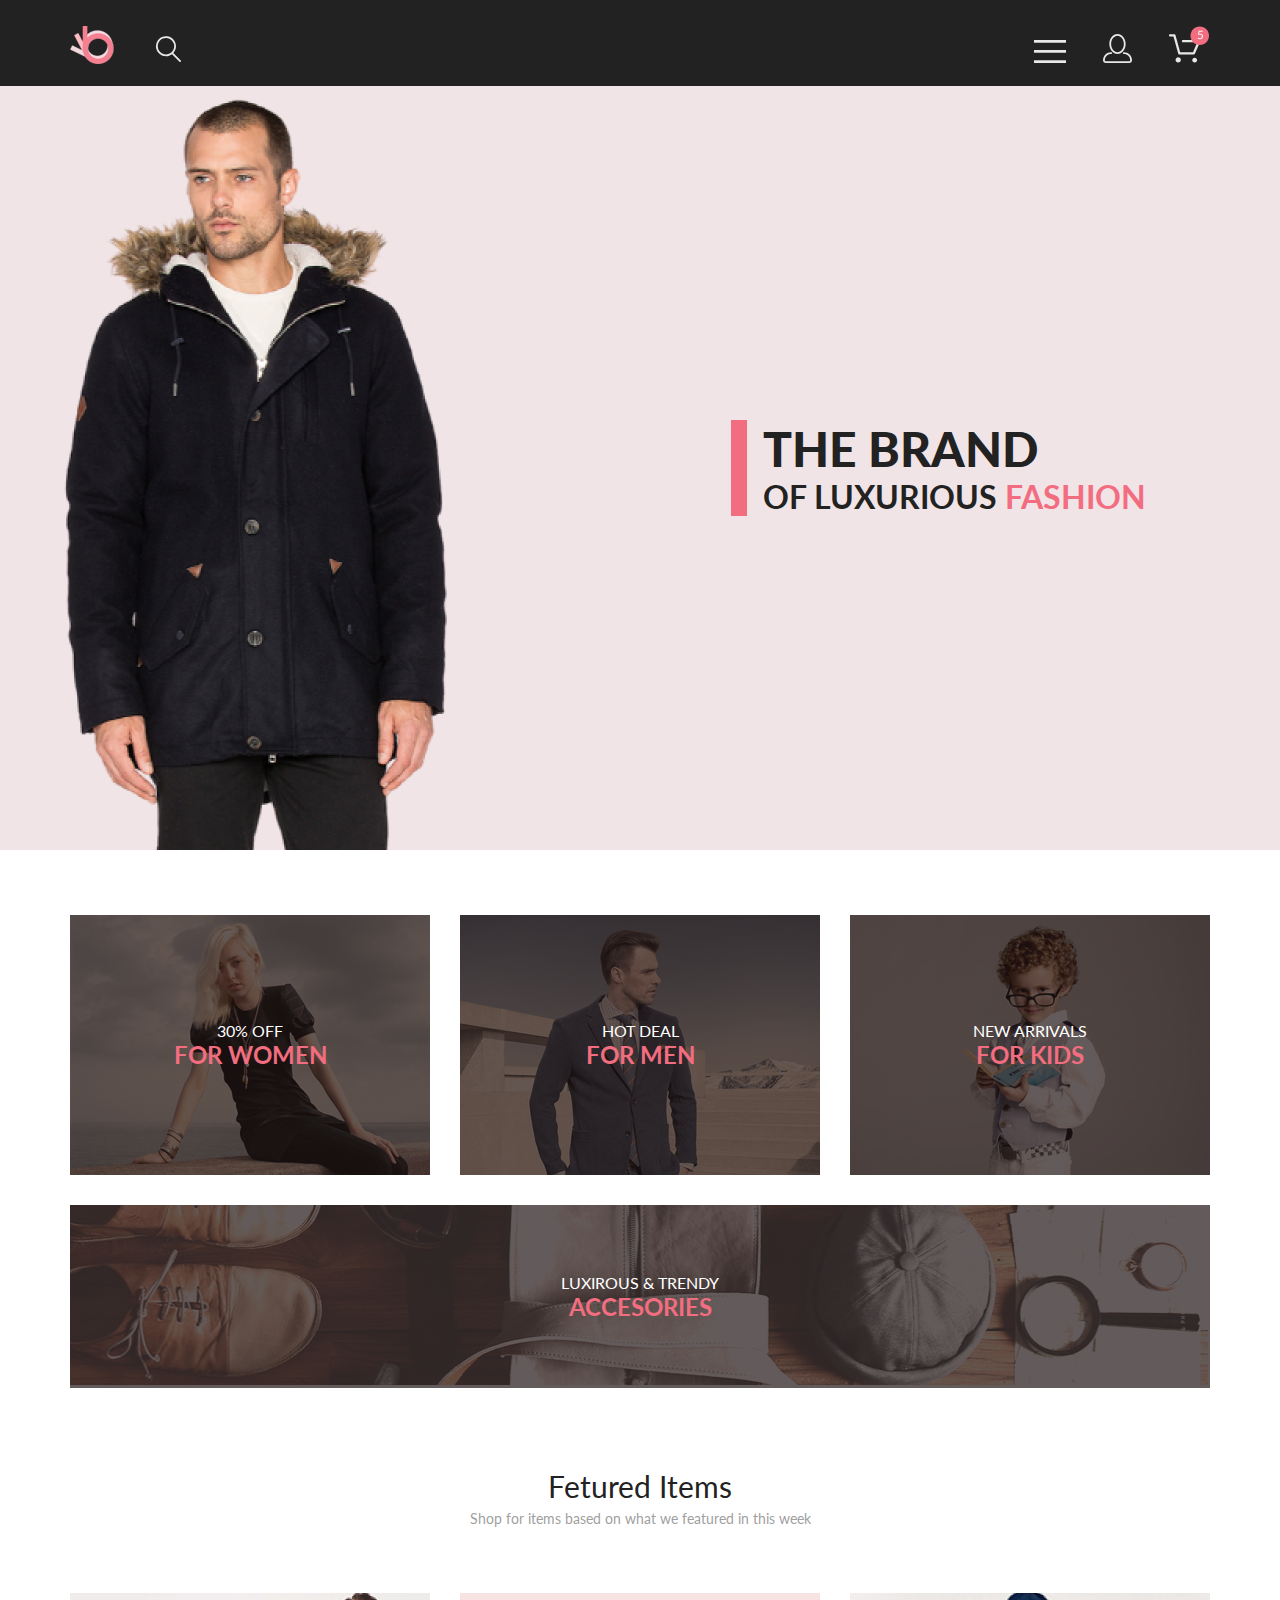
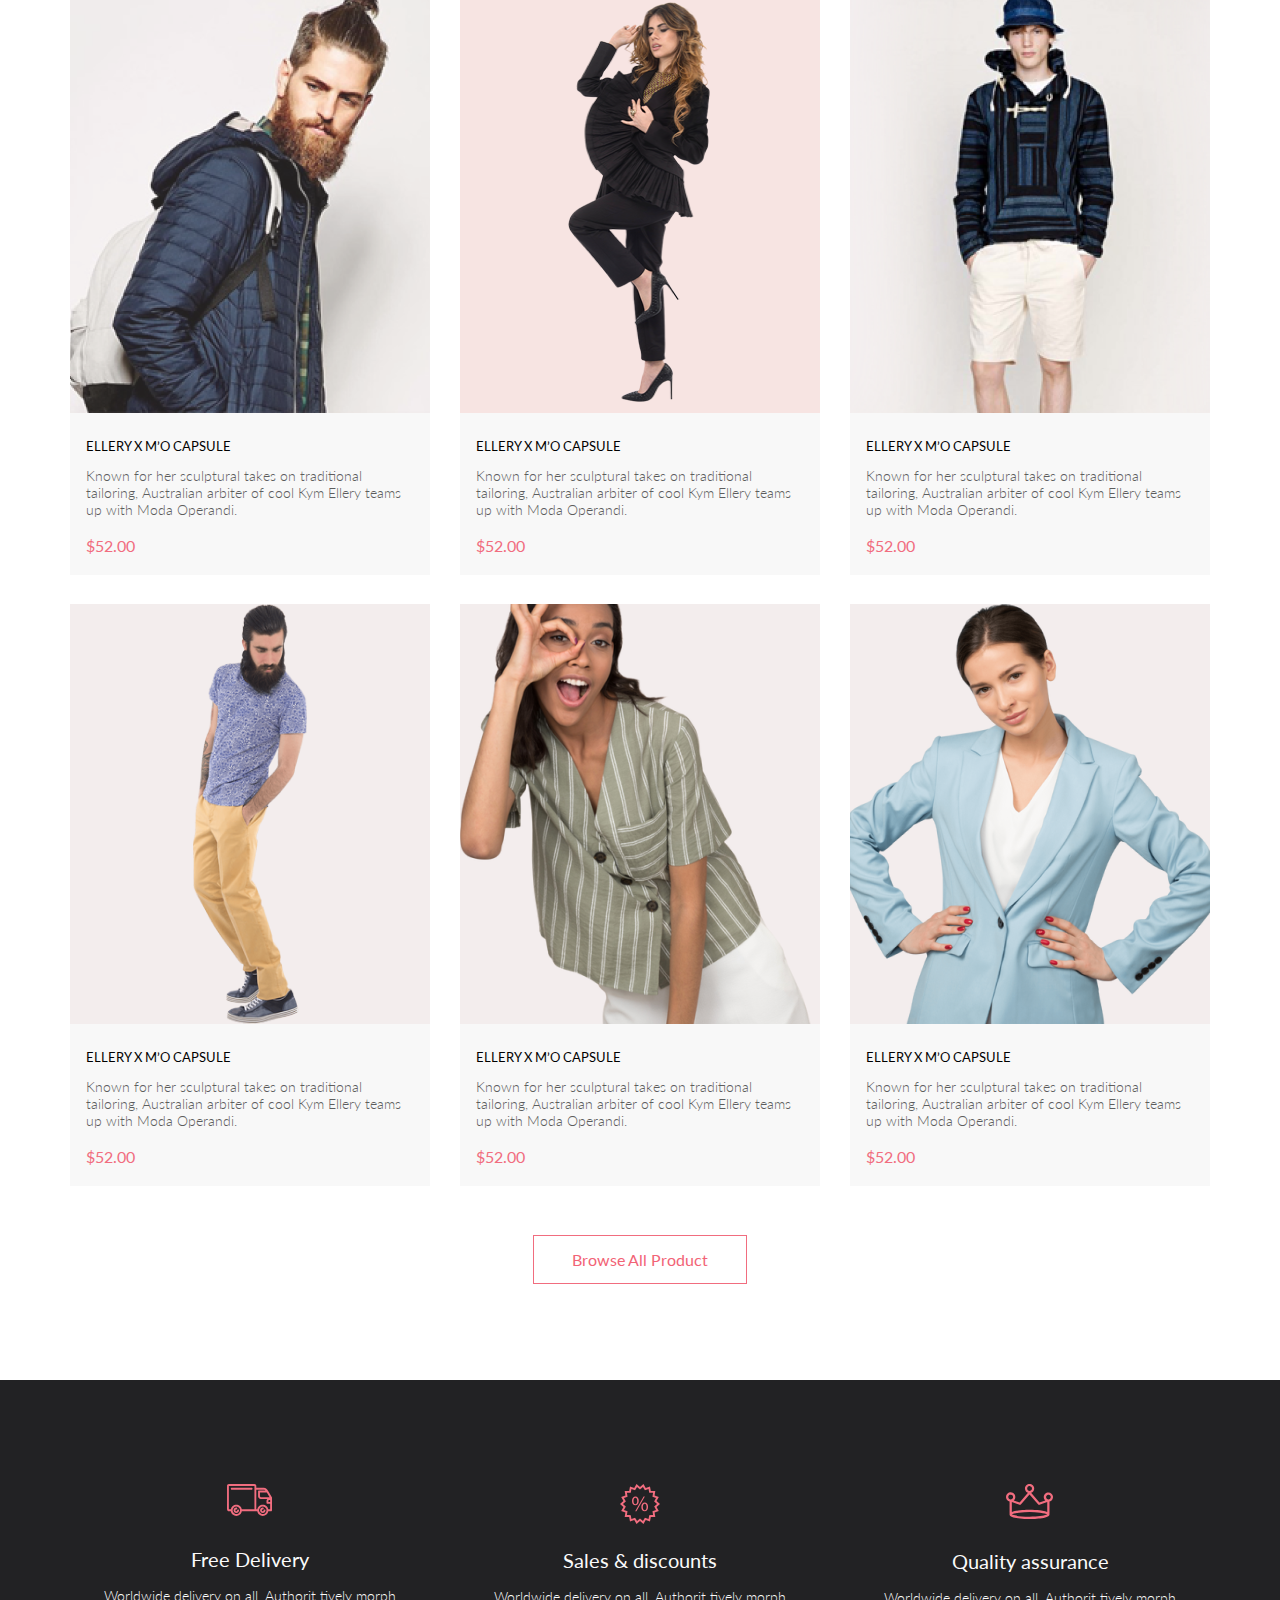
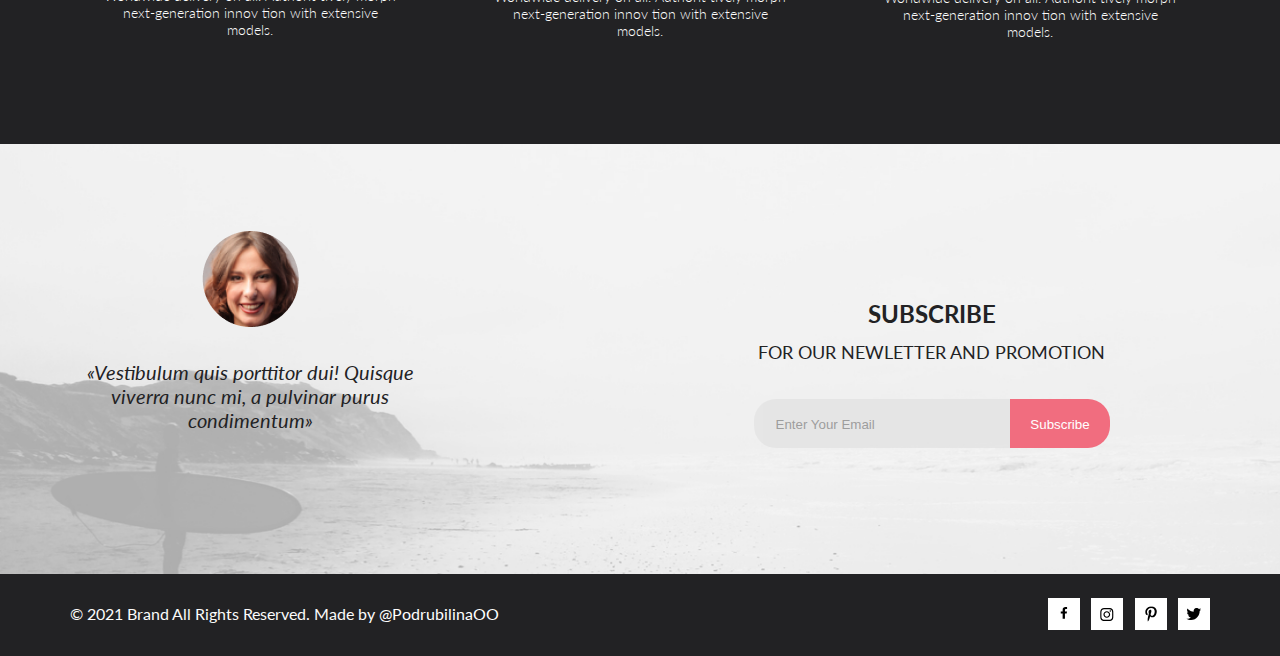
==== index.html @ dadfc2e2 "Add all files" ====
<!DOCTYPE html>
<html lang="en">

<head>
    <meta charset="UTF-8">
    <meta http-equiv="X-UA-Compatible" content="IE=edge">
    <meta name="viewport" content="width=device-width, initial-scale=1">
    <title>Shop</title>
    <link rel="preconnect" href="https://fonts.googleapis.com">
    <link rel="preconnect" href="https://fonts.gstatic.com" crossorigin>
    <link href="https://fonts.googleapis.com/css2?family=Lato:ital,wght@0,300;0,400;0,700;0,900;1,400&display=swap"
        rel="stylesheet">
    <link rel="stylesheet" href="styles/styles.css">
</head>

<body>

    <!-----------------Sprite------------------->

    <svg style="display: none;">

        <symbol id="search" viewBox="0 0 27 28">
            <g>
                <path
                    d="M19.0596 17.6259C20.6713 15.8658 21.6282 13.6048 21.7698 11.2225C21.9113 8.84018 21.2288 6.48173 19.8369 4.54318C18.445 2.60463 16.4285 1.20404 14.126 0.576619C11.8234 -0.0508009 9.3751 0.13316 7.19217 1.09761C5.00923 2.06205 3.22463 3.74825 2.13804 5.87302C1.05145 7.9978 0.729054 10.4318 1.225 12.7661C1.72094 15.1005 3.00501 17.1932 4.86158 18.6927C6.71814 20.1922 9.03413 21.0072 11.4206 21.0009C13.673 21.004 15.8645 20.27 17.6606 18.9109L25.4086 26.7179C25.4941 26.807 25.5965 26.8781 25.7099 26.927C25.8232 26.9759 25.9452 27.0017 26.0686 27.0029C26.1923 27.0033 26.3148 26.9782 26.4283 26.9292C26.5419 26.8801 26.6441 26.8082 26.7286 26.7179C26.9025 26.537 26.9997 26.2958 26.9997 26.0449C26.9997 25.794 26.9025 25.5528 26.7286 25.3719L19.0596 17.6259ZM2.88662 10.5009C2.89946 8.81563 3.41094 7.17187 4.35659 5.77685C5.30224 4.38183 6.63972 3.29801 8.20044 2.662C9.76115 2.02599 11.4752 1.86627 13.1266 2.20298C14.7779 2.53969 16.2926 3.35775 17.4797 4.55404C18.6668 5.75033 19.4732 7.27129 19.7972 8.92519C20.1212 10.5791 19.9483 12.2919 19.3002 13.8476C18.6522 15.4034 17.5581 16.7325 16.1559 17.6674C14.7536 18.6023 13.1059 19.1011 11.4206 19.1009C9.14916 19.0901 6.97482 18.1784 5.37484 16.566C3.77486 14.9537 2.87998 12.7724 2.88662 10.5009Z" />
            </g>
        </symbol>

        <symbol id="burger" viewBox="0 0 32 23">
            <g>
                <path d="M0 23V20.31H32V23H0ZM0 12.76V10.07H32V12.76H0ZM0 2.69V0H32V2.69H0Z"/>
            </g>
        </symbol>

        <symbol id="profile" viewBox="0 0 29 29">
            <g>
                <path
                    d="M14.5 19.937C19 19.937 22.656 15.464 22.656 9.968C22.656 4.472 19 0 14.5 0C13.3631 0.0217413 12.2463 0.303398 11.2351 0.823397C10.2239 1.34339 9.34507 2.08794 8.66602 3C7.12663 4.99573 6.30819 7.45381 6.34399 9.974C6.34399 15.465 10 19.937 14.5 19.937ZM14.5 1.813C18 1.813 20.844 5.472 20.844 9.969C20.844 14.466 17.998 18.125 14.5 18.125C11.002 18.125 8.15603 14.465 8.15503 9.969C8.15403 5.473 11 1.813 14.5 1.813ZM20.844 18.125C20.6036 18.125 20.373 18.2205 20.203 18.3905C20.033 18.5605 19.9375 18.7911 19.9375 19.0315C19.9375 19.2719 20.033 19.5025 20.203 19.6725C20.373 19.8425 20.6036 19.938 20.844 19.938C22.526 19.9399 24.1386 20.6088 25.3279 21.7982C26.5172 22.9875 27.1861 24.6 27.188 26.282C27.1875 26.5221 27.0918 26.7523 26.922 26.9221C26.7522 27.0918 26.5221 27.1875 26.282 27.188H2.71997C2.47985 27.1875 2.24975 27.0918 2.07996 26.9221C1.91016 26.7523 1.81449 26.5221 1.81396 26.282C1.81608 24.6001 2.48517 22.9877 3.67444 21.7985C4.86371 20.6092 6.47608 19.9401 8.15796 19.938C8.39824 19.938 8.62868 19.8425 8.79858 19.6726C8.96849 19.5027 9.06396 19.2723 9.06396 19.032C9.06396 18.7917 8.96849 18.5613 8.79858 18.3914C8.62868 18.2215 8.39824 18.126 8.15796 18.126C5.99541 18.1279 3.92201 18.9875 2.39258 20.5164C0.863144 22.0453 0.00264777 24.1185 0 26.281C0.000794067 27.0019 0.287502 27.693 0.797241 28.2027C1.30698 28.7125 1.99811 28.9992 2.71899 29H26.282C27.0027 28.9989 27.6936 28.7121 28.2031 28.2024C28.7126 27.6927 28.9992 27.0017 29 26.281C28.9974 24.1187 28.1372 22.0457 26.6083 20.5168C25.0793 18.9878 23.0063 18.1276 20.844 18.125Z" />
            </g>
        </symbol>

        <symbol id="basket" viewBox="0 0 42 37">
            <g>
                <path
                    d="M26.2009 37C25.5532 36.9738 24.9415 36.6948 24.4972 36.2227C24.0529 35.7506 23.8114 35.1232 23.8245 34.475C23.8376 33.8269 24.1043 33.2097 24.5673 32.7559C25.0303 32.3022 25.6527 32.048 26.301 32.048C26.9493 32.048 27.5717 32.3022 28.0347 32.7559C28.4977 33.2097 28.7644 33.8269 28.7775 34.475C28.7906 35.1232 28.549 35.7506 28.1047 36.2227C27.6604 36.6948 27.0488 36.9738 26.401 37H26.2009ZM6.75293 34.32C6.75293 33.79 6.91011 33.2718 7.20459 32.8311C7.49907 32.3904 7.91764 32.0469 8.40735 31.844C8.89705 31.6412 9.43594 31.5881 9.95581 31.6915C10.4757 31.7949 10.9532 32.0502 11.328 32.425C11.7028 32.7998 11.9581 33.2773 12.0615 33.7972C12.1649 34.317 12.1118 34.8559 11.9089 35.3456C11.7061 35.8353 11.3626 36.2539 10.9219 36.5483C10.4812 36.8428 9.96304 37 9.43298 37C9.08087 37.0003 8.73212 36.9311 8.40674 36.7966C8.08136 36.662 7.78569 36.4646 7.53662 36.2158C7.28755 35.9669 7.09001 35.6713 6.9552 35.3461C6.82039 35.0208 6.75098 34.6721 6.75098 34.32H6.75293ZM10.553 28.686C10.2935 28.6868 10.0409 28.6024 9.83411 28.4457C9.62727 28.2891 9.47758 28.0689 9.40796 27.819L4.57495 10.364H1.18201C0.868521 10.364 0.567859 10.2395 0.346191 10.0178C0.124523 9.79614 0 9.49549 0 9.18201C0 8.86852 0.124523 8.56787 0.346191 8.3462C0.567859 8.12454 0.868521 8.00001 1.18201 8.00001H5.46301C5.7225 7.99919 5.97504 8.08372 6.18176 8.24057C6.38848 8.39742 6.53784 8.61788 6.60693 8.86801L11.4399 26.323H24.6179L29.001 16.275H14.401C14.2428 16.2796 14.0854 16.2524 13.9379 16.1951C13.7904 16.1377 13.6559 16.0513 13.5424 15.9411C13.4288 15.8308 13.3386 15.6989 13.277 15.5532C13.2154 15.4074 13.1836 15.2508 13.1836 15.0925C13.1836 14.9343 13.2154 14.7776 13.277 14.6319C13.3386 14.4861 13.4288 14.3542 13.5424 14.2439C13.6559 14.1337 13.7904 14.0473 13.9379 13.9899C14.0854 13.9326 14.2428 13.9054 14.401 13.91H30.814C31.0097 13.91 31.2022 13.9587 31.3744 14.0517C31.5465 14.1448 31.6928 14.2793 31.7999 14.443C31.9078 14.6073 31.9734 14.7957 31.9908 14.9914C32.0083 15.1872 31.9771 15.3842 31.9 15.565L26.495 27.977C26.4026 28.1876 26.251 28.3668 26.0585 28.4927C25.866 28.6186 25.641 28.6858 25.411 28.686H10.553Z" />
                <path
                    d="M31.502 19C36.7487 19 41.002 14.7467 41.002 9.5C41.002 4.25329 36.7487 0 31.502 0C26.2552 0 22.002 4.25329 22.002 9.5C22.002 14.7467 26.2552 19 31.502 19Z"
                    fill="#F16D7F" />
                <path
                    d="M30.8146 7.648C31.2626 7.552 31.6746 7.504 32.0506 7.504C32.4986 7.504 32.8946 7.57 33.2386 7.702C33.5826 7.834 33.8686 8.016 34.0966 8.248C34.3286 8.48 34.5026 8.754 34.6186 9.07C34.7386 9.386 34.7986 9.73 34.7986 10.102C34.7986 10.558 34.7186 10.97 34.5586 11.338C34.4026 11.706 34.1846 12.022 33.9046 12.286C33.6286 12.546 33.3026 12.746 32.9266 12.886C32.5506 13.026 32.1446 13.096 31.7086 13.096C31.4566 13.096 31.2146 13.07 30.9826 13.018C30.7506 12.97 30.5326 12.904 30.3286 12.82C30.1286 12.736 29.9426 12.64 29.7706 12.532C29.5986 12.424 29.4466 12.31 29.3146 12.19L29.6446 11.734C29.7166 11.63 29.8106 11.578 29.9266 11.578C30.0066 11.578 30.0966 11.61 30.1966 11.674C30.2966 11.734 30.4186 11.802 30.5626 11.878C30.7066 11.954 30.8746 12.024 31.0666 12.088C31.2626 12.148 31.4946 12.178 31.7626 12.178C32.0626 12.178 32.3326 12.13 32.5726 12.034C32.8126 11.938 33.0186 11.802 33.1906 11.626C33.3626 11.446 33.4946 11.232 33.5866 10.984C33.6786 10.736 33.7246 10.458 33.7246 10.15C33.7246 9.882 33.6846 9.64 33.6046 9.424C33.5286 9.208 33.4106 9.024 33.2506 8.872C33.0946 8.72 32.8986 8.602 32.6626 8.518C32.4266 8.434 32.1506 8.392 31.8346 8.392C31.6186 8.392 31.3926 8.41 31.1566 8.446C30.9246 8.482 30.6866 8.54 30.4426 8.62L29.7706 8.422L30.4606 4.402H34.5346V4.87C34.5346 5.022 34.4866 5.148 34.3906 5.248C34.2986 5.344 34.1386 5.392 33.9106 5.392H31.2106L30.8146 7.648Z"
                    fill="white" />
            </g>

        </symbol>

        <!-- Footer-->

        <symbol id="facebook" viewBox="0 0 11 16">
            <g>
                <path
                    d="M9.08836 8.28L9.50686 5.61602H6.89022V3.88729C6.89022 3.15847 7.25574 2.44806 8.42765 2.44806H9.61722V0.179975C9.61722 0.179975 8.53772 0 7.50561 0C5.35073 0 3.9422 1.27593 3.9422 3.5857V5.61602H1.54688V8.28H3.9422V14.72H6.89022V8.28H9.08836Z" />
            </g>

        </symbol>
        <symbol id="instagram" viewBox="0 0 16 17">
            <g>
                <path
                    d="M8.13897 4.68159C6.02383 4.68159 4.31774 6.38491 4.31774 8.49663C4.31774 10.6083 6.02383 12.3117 8.13897 12.3117C10.2541 12.3117 11.9602 10.6083 11.9602 8.49663C11.9602 6.38491 10.2541 4.68159 8.13897 4.68159ZM8.13897 10.9769C6.77211 10.9769 5.65467 9.8646 5.65467 8.49663C5.65467 7.12866 6.76878 6.01636 8.13897 6.01636C9.50915 6.01636 10.6233 7.12866 10.6233 8.49663C10.6233 9.8646 9.50583 10.9769 8.13897 10.9769ZM13.0078 4.52554C13.0078 5.02026 12.6087 5.41538 12.1165 5.41538C11.621 5.41538 11.2252 5.01694 11.2252 4.52554C11.2252 4.03413 11.6243 3.63569 12.1165 3.63569C12.6087 3.63569 13.0078 4.03413 13.0078 4.52554ZM15.5386 5.42866C15.4821 4.23667 15.2094 3.18081 14.3347 2.31089C13.4634 1.44097 12.4058 1.1687 11.2119 1.10894C9.9814 1.03921 6.29321 1.03921 5.0627 1.10894C3.8721 1.16538 2.81453 1.43765 1.93987 2.30757C1.06522 3.17749 0.795836 4.23335 0.735973 5.42534C0.666134 6.65386 0.666134 10.3361 0.735973 11.5646C0.79251 12.7566 1.06522 13.8124 1.93987 14.6824C2.81453 15.5523 3.86878 15.8246 5.0627 15.8843C6.29321 15.9541 9.9814 15.9541 11.2119 15.8843C12.4058 15.8279 13.4634 15.5556 14.3347 14.6824C15.2061 13.8124 15.4788 12.7566 15.5386 11.5646C15.6085 10.3361 15.6085 6.65718 15.5386 5.42866ZM13.949 12.8828C13.6895 13.5335 13.1874 14.0349 12.5322 14.2972C11.5511 14.6857 9.22314 14.596 8.13897 14.596C7.05479 14.596 4.72348 14.6824 3.74573 14.2972C3.09389 14.0382 2.59171 13.5369 2.32898 12.8828C1.93987 11.9033 2.02967 9.57905 2.02967 8.49663C2.02967 7.41421 1.9432 5.08667 2.32898 4.1105C2.58838 3.45972 3.09056 2.95835 3.74573 2.69604C4.7268 2.30757 7.05479 2.39722 8.13897 2.39722C9.22314 2.39722 11.5545 2.31089 12.5322 2.69604C13.184 2.95503 13.6862 3.4564 13.949 4.1105C14.3381 5.08999 14.2483 7.41421 14.2483 8.49663C14.2483 9.57905 14.3381 11.9066 13.949 12.8828Z" />

            </g>
        </symbol>

        <symbol id="pinterest" viewBox="0 0 13 16">
            <g>
                <path
                    d="M6.74032 0.203125C3.55564 0.203125 0.408203 2.34063 0.408203 5.8C0.408203 8 1.63738 9.25 2.38233 9.25C2.68963 9.25 2.86655 8.3875 2.86655 8.14375C2.86655 7.85313 2.13091 7.23438 2.13091 6.025C2.13091 3.5125 4.03055 1.73125 6.4889 1.73125C8.60271 1.73125 10.1671 2.94062 10.1671 5.1625C10.1671 6.82187 9.50597 9.93437 7.36422 9.93437C6.59133 9.93437 5.93018 9.37187 5.93018 8.56563C5.93018 7.38438 6.74963 6.24062 6.74963 5.02187C6.74963 2.95312 3.835 3.32812 3.835 5.82812C3.835 6.35313 3.90018 6.93437 4.13298 7.4125C3.70463 9.26875 2.82931 12.0344 2.82931 13.9469C2.82931 14.5375 2.91311 15.1188 2.96899 15.7094C3.07452 15.8281 3.02175 15.8156 3.18316 15.7563C4.74757 13.6 4.69169 13.1781 5.3994 10.3562C5.78119 11.0875 6.76826 11.4812 7.55046 11.4812C10.8469 11.4812 12.3275 8.24688 12.3275 5.33125C12.3275 2.22813 9.66427 0.203125 6.74032 0.203125Z" />
            </g>
        </symbol>

        <symbol id="twitter" viewBox="0 0 17 14">
            <g>
                <path
                    d="M14.417 3.74052C14.427 3.88264 14.427 4.0248 14.427 4.16692C14.427 8.50192 11.1498 13.4969 5.15986 13.4969C3.31448 13.4969 1.60022 12.9588 0.158203 12.0248C0.420396 12.0552 0.67247 12.0654 0.944752 12.0654C2.46741 12.0654 3.8691 11.5476 4.98843 10.6644C3.5565 10.6339 2.3565 9.68977 1.94305 8.39027C2.14475 8.4207 2.34642 8.44102 2.5582 8.44102C2.85063 8.44102 3.14308 8.40039 3.41533 8.32936C1.92291 8.02477 0.803551 6.70498 0.803551 5.11108V5.07048C1.23715 5.31414 1.74139 5.46642 2.2758 5.4867C1.39849 4.89786 0.823727 3.8928 0.823727 2.75573C0.823727 2.14661 0.985041 1.58823 1.26741 1.10092C2.87077 3.09077 5.28086 4.39023 7.98334 4.53239C7.93293 4.28873 7.90266 4.03495 7.90266 3.78114C7.90266 1.97402 9.35477 0.501953 11.1598 0.501953C12.0976 0.501953 12.9446 0.897891 13.5396 1.53748C14.2757 1.39536 14.9816 1.12123 15.6068 0.745609C15.3648 1.50705 14.8505 2.14664 14.1749 2.5527C14.8304 2.48167 15.4657 2.29889 16.0505 2.04511C15.6069 2.69483 15.0522 3.27348 14.417 3.74052Z" />
            </g>
        </symbol>
    </svg>




    <!-----------------Header------------------->

    <header class="header">
        <div class="container">
            <div class="header__inner">

                <div class="header__left">
                    <a href="index.html"><img src="img/header/header__logo.png" alt=""></a>

                    <form class="header__form">
                        <a class="header__item" href="#">
                            <svg class="header__icon header__icon--search">
                                <use xlink:href="#search"></use>
                            </svg>
                        </a>
                    </form>

                </div>

                <div class="header__right">
                    <a class="header__item" href="#">
                        <svg class="header__icon header__icon--burger">
                            <use xlink:href="#burger"></use>
                        </svg>
                    </a>

                    <a class="header__item" href="registration.html">
                        <svg class="header__icon header__icon--reg">
                            <use xlink:href="#profile"></use>
                        </svg>
                    </a>

                    <a class="header__item" href="basket.html">
                        <svg class="header__icon header__icon--basket">
                            <use xlink:href="#basket"></use>
                        </svg>
                    </a>
                </div>

            </div>
        </div>
    </header>

    <!-----------------Promo-------------------->

    <div class="promo">
        <div class="container">

            <div class="promo__content">
                <img class="promo__img" src="img/index/promo/promo__img.png" alt="">
                <div class="promo__title">
                    <h1 class="promo__title--normal"><span class="promo__title--big">THE
                            BRAND</span> <br> OF&nbsp;LUXURIOUS
                        <span class="promo__title--pink">FASHION</span>
                    </h1>
                </div>
            </div>

        </div>
    </div>

    <!-----------------Categories--------------->

    <div class="categories">

        <div class="container">
            <div class="categories__inner">

                <div class="categories__items">

                    <a href="catalog.html" class="categories__item">
                        <img class="cotigories__img" src="img/index/categories/categories__item-woman.png" alt="">
                        <div class="categories__content">
                            <h2 class="categories__title">30% OFF</h2>
                            <h3 class="categories__subtitle">FOR WOMEN</h3>
                        </div>
                    </a>

                    <a href="catalog.html" class="categories__item">
                        <img class="cotigories__img" src="img/index/categories/categories__item-man.png" alt="">
                        <div class="categories__content">
                            <h2 class="categories__title">HOT DEAL</h2>
                            <h3 class="categories__subtitle">FOR MEN</h3>
                        </div>
                    </a>

                    <a href="catalog.html" class="categories__item">
                        <img class="cotigories__img" src="img/index/categories/categories__item-kids.png" alt="">
                        <div class="categories__content">
                            <h2 class="categories__title">NEW ARRIVALS</h2>
                            <h3 class="categories__subtitle">FOR KIDS</h3>
                        </div>
                    </a>
                </div>

                <a href="catalog.html" class="categories__item--long">
                    <img src="img/index/categories/categories__accesories.png" alt="">
                    <div class="categories__content">
                        <h2 class="categories__title">LUXIROUS &amp;&nbsp;TRENDY</h2>
                        <h3 class="categories__subtitle">ACCESORIES</h3>
                    </div>
                </a>

            </div>
        </div>
    </div>

    <!-----------------Products----------------->

    <!--Newcomings-->

    <div class="products">
        <div class="container">

            <div class="poducts__text">
                <h4 class="products__title">Fetured Items</h4>
                <h5 class="products__subtitle">Shop for items based on&nbsp;what we&nbsp;featured
                    in&nbsp;this week</h5>
            </div>

            <div class="products__inner">

                <div class="products__item">

                    <img src="img/products/products__item-01.png" alt="">

                    <a href="card.html" class="products__content">
                        <h2 class="item__title">ELLERY X&nbsp;M&rsquo;O CAPSULE</h2>
                        <h3 class="item__subtitle">Known for her sculptural takes
                            on&nbsp;traditional tailoring, Australian
                            arbiter of&nbsp;cool Kym Ellery teams up&nbsp;with Moda
                            Operandi.</h3>
                        <p class="item__text">$52.00</p>
                    </a>

                    <div class="products__mask">
                        <a class="mask__link" href="basket.html">
                            <img class="mask__img" src="img/products/products__button--mask.svg" alt="">
                            <div class="mask__text">Add to&nbsp;Cart</div>
                        </a>
                    </div>

                </div>

                <div class="products__item">

                    <img src="img/products/products__item-02.png" alt="">

                    <a href="card.html" class="products__content">
                        <h2 class="item__title">ELLERY X&nbsp;M&rsquo;O CAPSULE</h2>
                        <h3 class="item__subtitle">Known for her sculptural takes
                            on&nbsp;traditional tailoring, Australian
                            arbiter of&nbsp;cool Kym Ellery teams up&nbsp;with Moda
                            Operandi.</h3>
                        <p class="item__text">$52.00</p>
                    </a>

                    <div class="products__mask">
                        <a class="mask__link" href="basket.html">
                            <img class="mask__img" src="img/products/products__button--mask.svg" alt="">
                            <div class="mask__text">Add to&nbsp;Cart</div>
                        </a>
                    </div>

                </div>

                <div class="products__item">

                    <img src="img/products/products__item-03.png" alt="">

                    <a href="card.html" class="products__content">
                        <h2 class="item__title">ELLERY X&nbsp;M&rsquo;O CAPSULE</h2>
                        <h3 class="item__subtitle">Known for her sculptural takes
                            on&nbsp;traditional tailoring, Australian
                            arbiter of&nbsp;cool Kym Ellery teams up&nbsp;with Moda
                            Operandi.</h3>
                        <p class="item__text">$52.00</p>
                    </a>

                    <div class="products__mask">
                        <a class="mask__link" href="basket.html">
                            <img class="mask__img" src="img/products/products__button--mask.svg" alt="">
                            <div class="mask__text">Add to&nbsp;Cart</div>
                        </a>
                    </div>

                </div>

                <div class="products__item">

                    <img src="img/products/products__item-04.png" alt="">

                    <a href="card.html" class="products__content">
                        <h2 class="item__title">ELLERY X&nbsp;M&rsquo;O CAPSULE</h2>
                        <h3 class="item__subtitle">Known for her sculptural takes
                            on&nbsp;traditional tailoring, Australian
                            arbiter of&nbsp;cool Kym Ellery teams up&nbsp;with Moda
                            Operandi.</h3>
                        <p class="item__text">$52.00</p>
                    </a>

                    <div class="products__mask">
                        <a class="mask__link" href="basket.html">
                            <img class="mask__img" src="img/products/products__button--mask.svg" alt="">
                            <div class="mask__text">Add to&nbsp;Cart</div>
                        </a>
                    </div>

                </div>

                <div class="products__item">

                    <img src="img/products/products__item-05.png" alt="">

                    <a href="card.html" class="products__content">
                        <h2 class="item__title">ELLERY X&nbsp;M&rsquo;O CAPSULE</h2>
                        <h3 class="item__subtitle">Known for her sculptural takes
                            on&nbsp;traditional tailoring, Australian
                            arbiter of&nbsp;cool Kym Ellery teams up&nbsp;with Moda
                            Operandi.</h3>
                        <p class="item__text">$52.00</p>
                    </a>

                    <div class="products__mask">
                        <a class="mask__link" href="basket.html">
                            <img class="mask__img" src="img/products/products__button--mask.svg" alt="">
                            <div class="mask__text">Add to&nbsp;Cart</div>
                        </a>
                    </div>

                </div>

                <div class="products__item">

                    <img src="img/products/products__item-06.png" alt="">

                    <a href="card.html" class="products__content">
                        <h2 class="item__title">ELLERY X&nbsp;M&rsquo;O CAPSULE</h2>
                        <h3 class="item__subtitle">Known for her sculptural takes
                            on&nbsp;traditional tailoring, Australian
                            arbiter of&nbsp;cool Kym Ellery teams up&nbsp;with Moda
                            Operandi.</h3>
                        <p class="item__text">$52.00</p>
                    </a>

                    <div class="products__mask">
                        <a class="mask__link" href="basket.html">
                            <img class="mask__img" src="img/products/products__button--mask.svg" alt="">
                            <div class="mask__text">Add to&nbsp;Cart</div>
                        </a>
                    </div>

                </div>

            </div>

            <a class="products__link" href="catalog.html">Browse All Product</a>

        </div>
    </div>



    <!-----------------Features----------------->

    <div class="features">
        <div class="container">
            <div class="features__inner">

                <div class="features__item">
                    <img class="features__icon" src="img/features/features__delivery.svg" alt="">
                    <h4 class="features__title">Free Delivery</h4>
                    <p class="features__text">Worldwide delivery on&nbsp;all. Authorit tively morph
                        next-generation innov
                        tion with extensive models.</p>
                </div>

                <div class="features__item">
                    <img class="features__icon" src="img/features/features__sales.svg" alt="">
                    <h4 class="features__title features__title--02">Sales &amp;&nbsp;discounts</h4>
                    <p class="features__text">Worldwide delivery on&nbsp;all. Authorit tively morph
                        next-generation innov
                        tion with extensive models.</p>
                </div>

                <div class="features__item">
                    <img class="features__icon" src="img/features/features__quallity.svg" alt="">
                    <h4 class="features__title features__title--03">Quality assurance</h4>
                    <p class="features__text">Worldwide delivery on&nbsp;all. Authorit tively morph
                        next-generation innov
                        tion with extensive models.</p>
                </div>

            </div>
        </div>
    </div>


    <!-----------------Feedback----------------->

    <div class="feedback">
        <div class="container">

            <div class="feedback__inner">

                <div class="feedback__review">
                    <img src="img/feedback/feedback__img.png" alt="">
                    <p class="feedback__text">&laquo;Vestibulum quis porttitor dui! Quisque viverra
                        nunc&nbsp;mi, a&nbsp;pulvinar purus
                        condimentum&raquo;</p>
                </div>

                <div class="feedback__subscribe">

                    <h4 class="feedback__title">SUBSCRIBE</h4>
                    <h5 class="feedback__subtitle">FOR OUR NEWLETTER AND PROMOTION</h5>

                    <form action="#" class="feedback__form">
                        <input class="feedback__input" type="email" placeholder="Enter Your Email" name="email" minlength="3" required>
                        <input class="feedback__button" type="submit" value="Subscribe">
                    </form>

                </div>

            </div>
        </div>
    </div>

    <!-----------------Footer------------------->

    <footer class="footer">
        <div class="container">

            <div class="footer__innner">

                <p class="footer__copyright">&copy;&nbsp;2021 Brand All Rights Reserved. Made by <a
                        class="copyright__link" href="https://www.instagram.com/podrubilina00/" target="_blank">
                        @PodrubilinaOO</a></p>

                <div class="social">
                    <a class="social__item" href="#" target="_blank">
                        <svg class="social__icon social__icon--fb ">
                            <use xlink:href="#facebook"></use>
                        </svg>
                    </a>

                    <a class="social__item" href="#" target="_blank">
                        <svg class="social__icon social__icon--inst">
                            <use xlink:href="#instagram"></use>
                        </svg>
                    </a>

                    <a class="social__item" href="#" target="_blank">
                        <svg class="social__icon social__icon--pin">
                            <use xlink:href="#pinterest"></use>
                        </svg>
                    </a>

                    <a class="social__item" href="#" target="_blank">
                        <svg class="social__icon social__icon--twit">
                            <use xlink:href="#twitter"></use>
                        </svg>
                    </a>
                </div>

            </div>

        </div>
    </footer>

</body>
---- styles/styles.css ----
* {
    margin: 0;
    padding: 0;
    box-sizing: border-box;
}

body {
    font-family: 'Lato', sans-serif;
}

/*Container*/
/*------------------------------*/
.container {
    max-width: 1170px;
    margin: 0 auto;
    width: 100%;

    padding-left: 15px;
    padding-right: 15px;
}

/*---------------INDEX-----------------*/

/*Header*/
/*------------------------------*/

.header {
    background: #222222;
}

.header__inner {
    display: flex;
    justify-content: space-between;

    padding-top: 18px;
    padding-bottom: 19px;
}

.header__left {
    display: flex;
    margin-top: 8px;
}

.header__form {
    display: flex;
    padding-left: 41px;
    margin-top: 2px;
}

.header__item {
    padding-left: 33px;
    text-decoration: none;
    fill: #E8E8E8;

    transition: fill .2s linear;
}

.header__item:first-child {
    padding-left: 0;
}

.header__item:hover {
    fill: #F16D7F;
}

.header__icon {
    margin-top: 8px;
}

.header__icon--search {
    width: 26px;
    height: 27px;
}

.header__icon--burger {
    width: 32px;
    height: 23px;
}

.header__icon--reg {
    width: 29px;
    height: 29px;
}

.header__icon--basket {
    width: 41px;
    height: 37px;
}


/*Promo*/
/*------------------------------*/

.promo {
    background: #F1E4E6;
    height: 764px;
}

.promo__content {
    display: flex;
    margin-left: -231px;
}

.promo__title {
    padding-left: 91px;
    display: flex;
    align-items: center;
    min-height: 93px;
}

.promo__title--big {
    font-weight: 900;
    font-size: 48px;
    line-height: 58px;
    color: #222222;
}

.promo__title--normal {
    padding-left: 16px;
    border-width: 16px;
    border-color: #F16D7F;
    border-left-style: solid;
    font-weight: 700;
    font-size: 32px;
    line-height: 38px;
    color: #222222;
}

.promo__title--pink {
    font-weight: 700;
    font-size: 32px;
    line-height: 38px;
    color: #F16D7F;
}

/*Categories*/
/*------------------------------*/

.categories {
    padding-top: 65px;
    padding-bottom: 49px;
}

.categories__inner {
    display: flex;
    flex-direction: column;
}

.categories__items {
    display: flex;
    justify-content: space-between;
    flex-wrap: wrap;
    padding-bottom: 30px;
}

.categories__item {
    cursor: pointer;

    width: 360px;
    height: 260px;

    position: relative;
}

.categories__item--long {
    position: relative;
    cursor: pointer;
}

.cotigories__img {
    position: absolute;
    z-index: 1;
}

.categories__content {
    display: flex;
    flex-direction: column;
    justify-content: center;
    text-align: center;


    width: 100%;
    height: 100%;

    top: 0;
    left: 0;

    background: rgba(33, 22, 22, 0.7);

    position: absolute;
    z-index: 2;

    transition: background .2s linear;
}

.categories__content:hover {
    background: rgba(33, 22, 22, 0.5);
}

.categories__title {
    font-weight: 400;
    font-size: 16px;
    line-height: 19px;
    color: #FFF;
}


.categories__subtitle {
    font-weight: 700;
    font-size: 24px;
    line-height: 29px;
    color: #F16D7F;
}

/*Products*/
/*------------------------------*/

.products {
    padding-top: 31px;
    padding-bottom: 96px;

    text-align: center;
}

.poducts__text {
    padding-bottom: 48px;
    text-align: center;
}

.products__title {
    padding-bottom: 6px;
    font-weight: 400;
    font-size: 30px;
    line-height: 36px;
    color: #222222;
}

.products__subtitle {
    font-weight: 400;
    font-size: 14px;
    line-height: 17px;
    color: #9F9F9F;
}


.products__inner {
    margin-top: 19px;
    display: flex;
    flex-wrap: wrap;
    justify-content: space-between;
    margin-bottom: 19px;

}

.products__item {

    display: flex;
    flex-direction: column;
    justify-content: end;

    cursor: pointer;

    width: 360px;
    height: 581px;

    margin-bottom: 30px;
    background: #F8F8F8;

    text-align: left;

    transition: box-shadow .3s linear;
}

.products__item:hover {
    box-shadow: 5px 10px 20px rgba(0, 0, 0, 0.295);
}

.products__content {
    text-decoration: none;
}

.item__title {
    padding: 25px 28px 13px 16px;
    font-weight: 400;
    font-size: 13px;
    line-height: 16px;
    color: #000000;
}

.item__subtitle {
    padding-bottom: 18px;
    padding-left: 16px;
    padding-right: 28px;

    font-weight: 300;
    font-size: 14px;
    line-height: 17px;

    color: #5D5D5D;
}

.item__text {
    padding-bottom: 20px;
    padding-left: 16px;
    padding-right: 28px;

    font-weight: 400;
    font-size: 16px;
    line-height: 19px;

    color: #F16D7F;
}

.products__mask {
    opacity: 0;

    margin-bottom: 161px;

    width: 360px;
    height: 420px;

    text-align: center;

    position: absolute;
    background: rgba(58, 56, 56, 0.76);

    transition: opacity .3s linear;
}

.products__mask:hover {
    opacity: 1;
}

.mask__link {
    display: flex;
    justify-content: center;
    align-items: center;
    background: none;

    margin-top: 188.5px;
    margin-left: 111.5px;

    padding: 11px 16px 8px 13px;

    text-decoration: none;

    cursor: pointer;

    width: 138px;
    height: 43px;
    border: 1px solid #FFF;

    transition: background .2s linear;
}

.mask__link:hover {
    background: rgba(58, 56, 56, 0.76);
}

.mask__img {
    width: 26px;
    height: 24px;
}

.mask__text {
    margin-left: 9px;
    font-weight: 400;
    font-size: 14px;
    line-height: 17px;

    color: #FFFFFF;
}


.products__link {
    display: inline-block;
    vertical-align: top;
    cursor: pointer;

    padding: 14px 38px;
    border: 1px solid #F16D7F;

    text-align: center;
    background-color: #FFF;

    text-decoration: none;

    font-weight: 400;
    font-size: 16px;
    line-height: 19px;

    color: #F26376;

    transition: background .3s linear;
}

.products__link:hover {
    background: #F16D7F;
    color: #FFF;
}

/*Features*/
/*------------------------------*/

.features {
    padding-top: 104px;
    padding-bottom: 104px;

    text-align: center;

    background: #222224;
}

.features__inner {
    display: flex;
    /* justify-content: space-between; */
    flex-wrap: wrap;
}

.features__item {
    width: 360px;
    margin-left: 30px;
}

.features__item:first-child {
    margin-left: 0;
}

.features__title {
    margin-top: 28px;
    margin-bottom: 16px;

    font-weight: 400;
    font-size: 19.96px;
    line-height: 24px;

    color: #FBFBFB;
}

.features__title--02 {
    margin-top: 21px;
}

.features__title--03 {
    margin-top: 27px;
}

.features__text {
    padding: 0 30px;
    width: 360px;
    font-weight: 300;
    font-size: 14px;
    line-height: 17px;

    color: #FBFBFB;
}


/*Feedback*/
/*------------------------------*/

.feedback {
    padding-top: 87px;
    padding-bottom: 126px;
    background: rgba(244, 244, 244, 0.7) url("../img/feedback/feedback__bg.jpg") center no-repeat;

    background-size: cover;

    text-align: center;
}

.feedback__inner {
    display: flex;
    justify-content: space-between;
    flex-wrap: wrap;
}

.feedback__review {
    width: 360px;
}

.feedback__text {
    padding-top: 30px;


    font-weight: 400;
    font-size: 20px;
    line-height: 24px;

    font-style: italic;

    color: #222224;

}

.feedback__subscribe {
    width: 557px;
}

.feedback__title {
    padding-top: 63px;
    padding-bottom: 3px;

    font-weight: 700;
    font-size: 24px;
    line-height: 40px;

    color: #222224;
}

.feedback__subtitle {
    padding-bottom: 32px;

    font-weight: 400;
    font-size: 18px;
    line-height: 30px;

    color: #222224;
}

.feedback__input {
    width: 256px;
    padding: 18px 64px 16px 22px;
    margin-right: 0;

    border-radius: 22px 0 0 22px;
    border: 0;
    outline: none;

    color: #222224;
    opacity: 0.67;

    background: #E1E1E1;
}

.feedback__button {
    margin-left: -4px;
    width: 100px;
    padding: 18px 7px 16px 8px;

    border-radius: 0 22px 22px 0;
    border: 0;
    cursor: pointer;

    color: #FFF;

    background: #F16D7F;

    transition: background .2s linear;
}

.feedback__button:hover {
    background: #E05C6E;
}

/*Footer*/
/*------------------------------*/

footer {
    padding-top: 24px;
    padding-bottom: 23px;

    background: #222224;
}

.footer__innner {
    display: flex;
    justify-content: space-between;
    flex-wrap: wrap;
}

.footer__copyright {
    margin-top: 6px;

    font-weight: 400;
    font-size: 16px;
    line-height: 19px;

    color: #FBFBFB;
}

.copyright__link {
    text-decoration: none;
    color: #fff;
    transition: 0.3s linear;
}

.copyright__link:hover {
    color: #f08694;
}


/*Social*/
/*------------------------------*/

.social__item {
    text-decoration: none;
}

.social__icon {
    margin-left: 7.29px;
    background: #FFF;
    fill: #000;

    width: 32px;
    height: 32px;

    transition: background .2s linear;
}

.social__icon:hover {
    background: #F16D7F;
    fill: #FFF;
}

.social__icon--fb {
    padding: 8px 11.83px 9.28px 11.55px;
    margin-left: 0;
}

.social__icon--inst {
    padding: 9.06px 8.6px 8.06px 7.95px;
}

.social__icon--pin {
    padding: 8.2px 9.6px 8.2px 9.93px;
}

.social__icon--twit {
    padding: 9.5px 7.61px 9.5px 7.95px;
}

/*--------------CATALOG---------------*/

/*Menu*/
/*------------------------------*/

.menu {
    height: 148px;
    background-color: #F1E4E6;
}

.menu__inner {
    display: flex;
    justify-content: space-between;
    padding-top: 59px;
}

.menu__title {
    font-weight: 400;
    font-size: 24px;
    line-height: 29px;

    color: #F16D7F;
}

.menu__title--minor {
    padding-top: 59px;
}

.menu__item {
    font-weight: 300;
    font-size: 14px;
    line-height: 17px;

    text-decoration: none;

    color: #636363;

    transition: color .2s linear;
}

.menu__item:hover {
    font-weight: 700;
    color: #F16D7F;
}

.menu__item:last-child {
    font-weight: 700;
    color: #F16D7F;
}

.menu__item--slash {
    text-decoration: none;

}

.menu__item--slash::before,
.menu__item--slash::after {
    content: "/";
    font-weight: 300;
    margin-right: 7px;
    margin-left: 7px;
    color: #636363
}

/*Filter*/
/*------------------------------*/

.filter {
    padding-top: 33px;
    padding-bottom: 45px;
    display: flex;
}

.filter__main {
    display: flex;
    width: 360px;
    margin-right: 30px;

    cursor: pointer;
    text-decoration: none;
}

.filter__text {

    font-weight: 600;
    font-size: 14px;
    line-height: 17px;

    color: #000000;
}

.filter__burger {
    margin-top: 4px;
    margin-left: 11px;
    width: 15px;
    height: 10px;
    fill: #000;
}

.filter__inner {
    display: flex;
}

.filter__item {
    display: flex;
    text-decoration: none;
}

.filter__name {
    font-weight: 400;
    font-size: 14px;
    line-height: 17px;

    color: #6F6E6E;
}

.filter__arrow {
    margin-top: 2.5px;
}

.filter__size {
    width: 360px;
}

/*Pagination*/
/*------------------------------*/

.pagination {


    max-width: 283px;
    margin: 0 auto;
    width: 100%;
}

.pagination__inner {
    padding: 12px 12px;
    border: 1px solid #EBEBEB;
}

.pagination__button {
    border: none;
    background: transparent;
}

.pagination__button:first-child {
    padding-right: 15px;
}

.pagination__arrow {

    width: 8px;
    height: 14px;
    fill: #000;
}

.pagination__link {
    margin-bottom: 2px;
    border: none;
    background: transparent;
    margin-right: 15px;

    cursor: pointer;

    text-decoration: none;
    font-weight: 300;
    font-size: 16px;
    line-height: 19px;

    color: #EBEBEB;

    transition: color .2s linear;
}

.pagination__link:hover {
    color: #EF5B70;
}

.pagination__link--active {
    color: #EF5B70;
}

.pagination__link:nth-child(7) {
    margin-right: 0px;
}

.pagination__ellipsis {
    color: #EBEBEB;
    margin: 0 -2px;

}


/*---------------CARD-----------------*/

/*Illustration*/
/*------------------------------*/

.illustration {
    padding-top: 11px;
    padding-bottom: 42px;
    background: #F7F7F7;
}

.illustration__inner {
    display: flex;
    justify-content: center;
    align-items: center;
}

/*Card*/
/*------------------------------*/

.card {
    margin-bottom: 70px;
}

.card__box {
    padding-top: 64px;
    padding-bottom: 64px;
    margin-top: -45px;
    background: #FFF;
    border: solid 1px;
    border-color: #F7F7F7;
}

.card__inner {
    max-width: 641px;
    margin: 0 auto;
    width: 100%;
}

.card__item--up {
    text-align: center;
    border-bottom: 1px solid #EAEAEA;
}

.card__category {

    font-weight: 300;
    font-size: 14px;
    line-height: 17px;

    color: #F16D7F;
}

.card__dash {
    padding-top: 12px;
    padding-bottom: 12px;
}

.card__name {
    font-weight: 300;
    font-size: 18px;
    line-height: 22px;

    color: #4D4D4D;
}

.card__description {
    padding-top: 48px;
    padding-bottom: 32px;

    margin-left: 42px;

    max-width: 550px;

    font-weight: 300;
    font-size: 14px;
    line-height: 17px;

    color: #5E5E5E;
}

.card__price {
    padding-bottom: 65px;

    font-weight: 300;
    font-size: 24px;
    line-height: 29px;

    color: #EF5B70;
}

.card__item--down {
    padding-top: 65px;
}

.card__filter {
    display: flex;
    justify-content: center;
}

.filter__item {
    display: flex;
    padding-left: 23px;
}

.filter__item:first-child {
    padding-left: 0;
}

.filter__name {

    margin-right: 9px;

    font-size: 14px;
    line-height: 17px;

    color: #6F6E6E;
}

.card__button {
    display: flex;
    justify-content: center;
    align-items: center;
    background: none;

    margin-top: 48px;
    margin-left: 225px;


    padding: 14.62px 56.5px 8.57px 23.5px;

    text-decoration: none;

    cursor: pointer;

    width: 211px;
    height: 47px;
    border: 1px solid #F16D7F;

    transition: background .2s linear;
}

.card__button:hover {
    background:
        rgba(239, 91, 112, .05);
}

.card__img {
    width: 26px;
    height: 24px;
    fill: #EF5B70;
}

.card__text {
    margin-left: 23px;

    margin-bottom: 5px;
    font-weight: 400;
    font-size: 14px;
    line-height: 17px;

    color: #F16D7F;
}

/*----------REGISTRATION------------*/

/*Registration*/
/*------------------------------*/

.registration {
    padding-top: 64px;
    padding-bottom: 96px;
}

.registration__inner {
    display: flex;
}

.registration__item--left {
    max-width: 360px;
    width: 100%;
}

.registration__headline {
    font-weight: 300;
    font-size: 16px;
    line-height: 19px;

    color: #222222;
}

.reg-input {
    margin-top: 20px;
    padding: 12.5px 270px 15.5px 16.73px;

    height: 45px;
    width: 360px;

    font-weight: 300;
    font-size: 13px;
    line-height: 16px;

    color: #B1B1B1;
}

.registration__text {
    padding-top: 16px;
    font-weight: 300;
    font-size: 13px;
    line-height: 16px;

    color: #B1B1B1;
}

.registration__item--right {
    margin-left: 128px;
}

.registration__title {
    font-weight: 300;
    font-size: 24px;
    line-height: 29px;

    color: #000000;
}

.registration__subtitle {
    padding-top: 22px;
    padding-bottom: 21px;

    width: 652px;

    font-weight: 300;
    font-size: 24px;
    line-height: 29px;

    color: #000000;
}

.registration__list {
    list-style-type: none;
}

.reg-list__item {
    margin-bottom: 16px;

    font-weight: 300;
    font-size: 24px;
    line-height: 29px;

    color: #000000
}

.reg-list__img {
    margin-right: 24px;
}
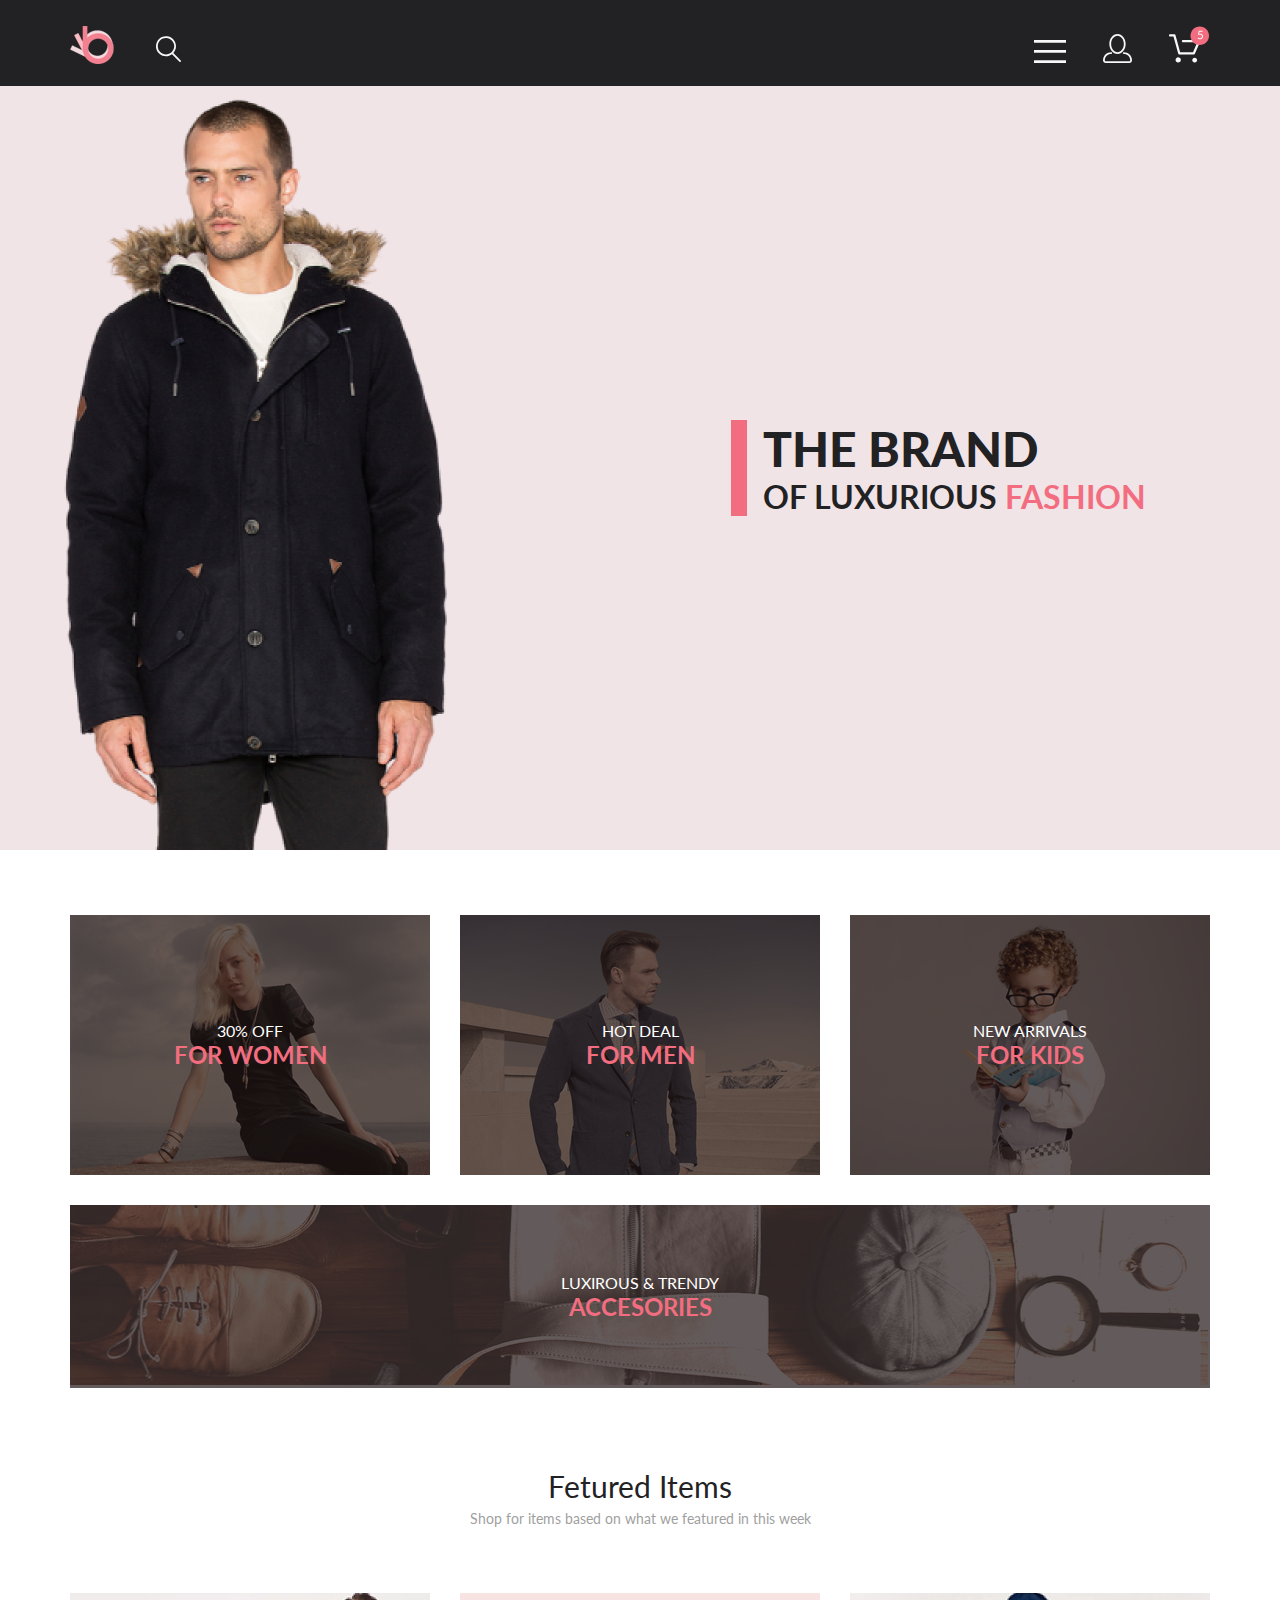
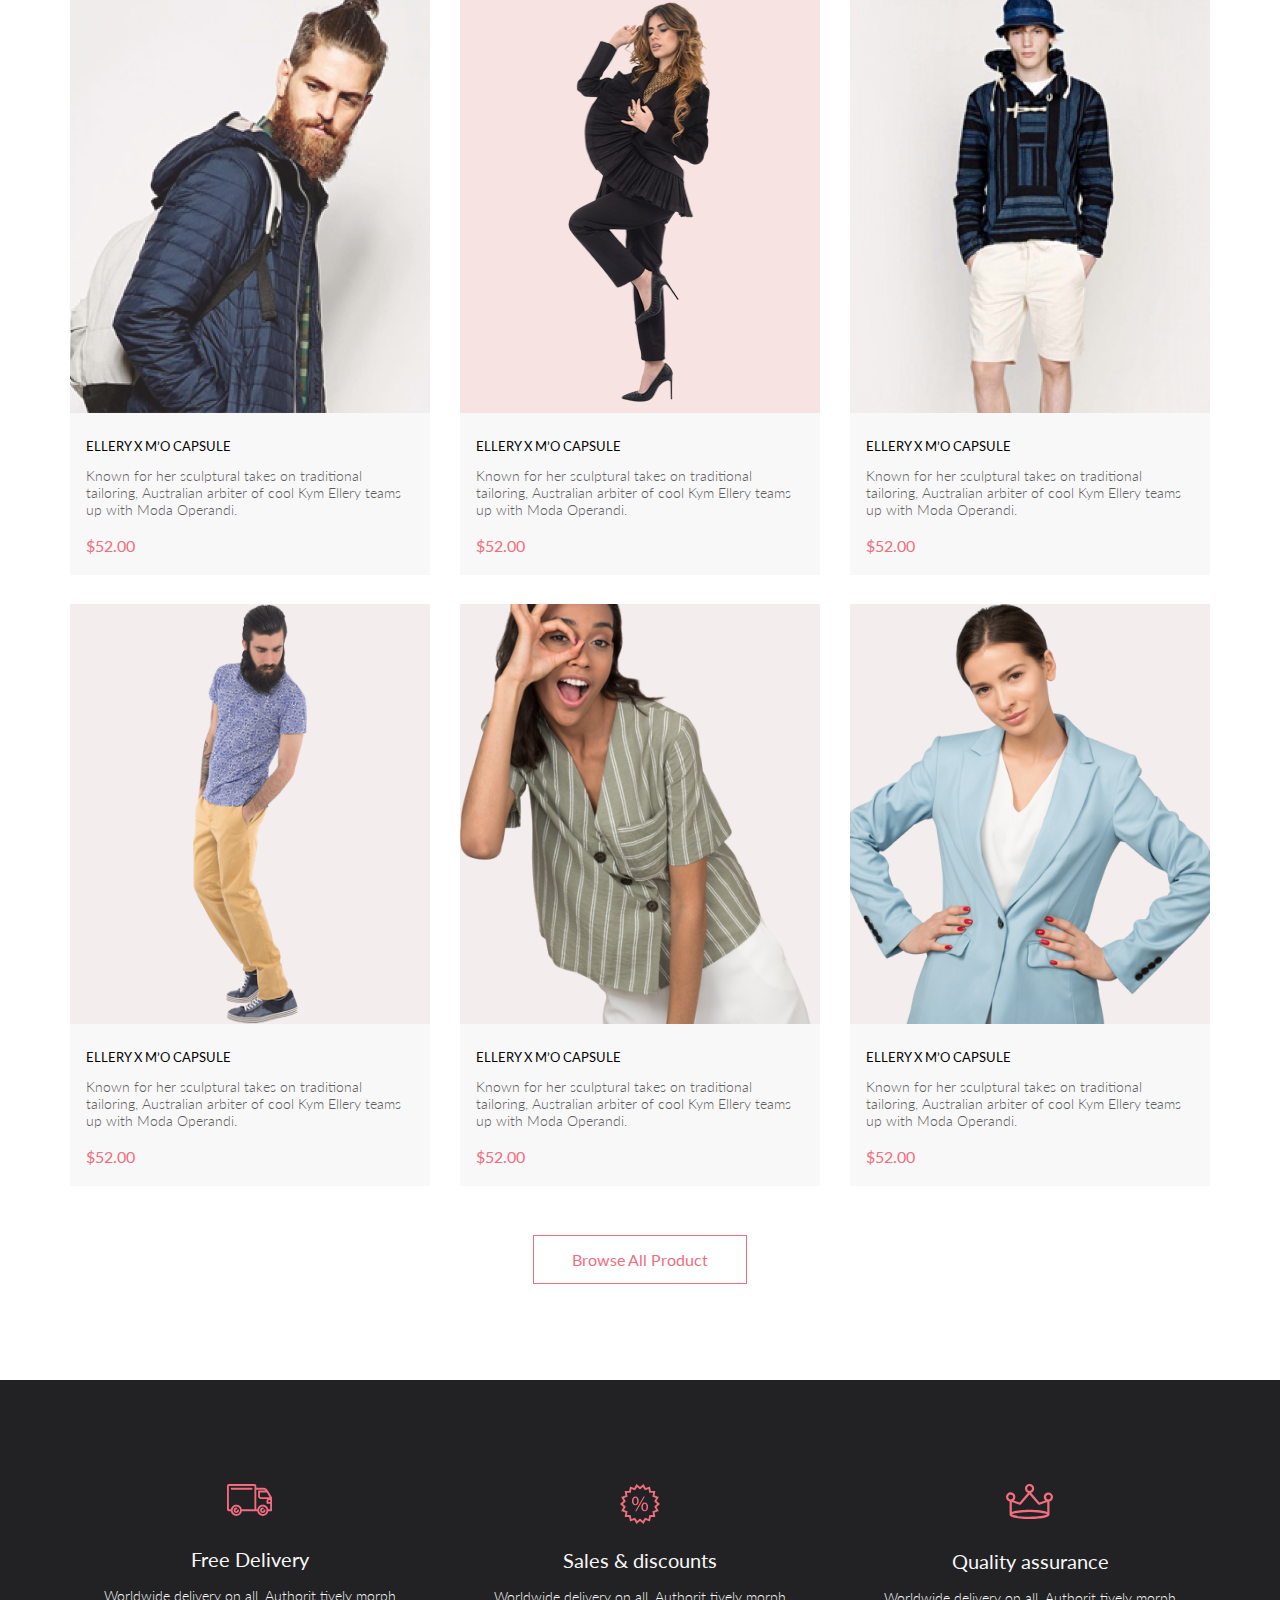
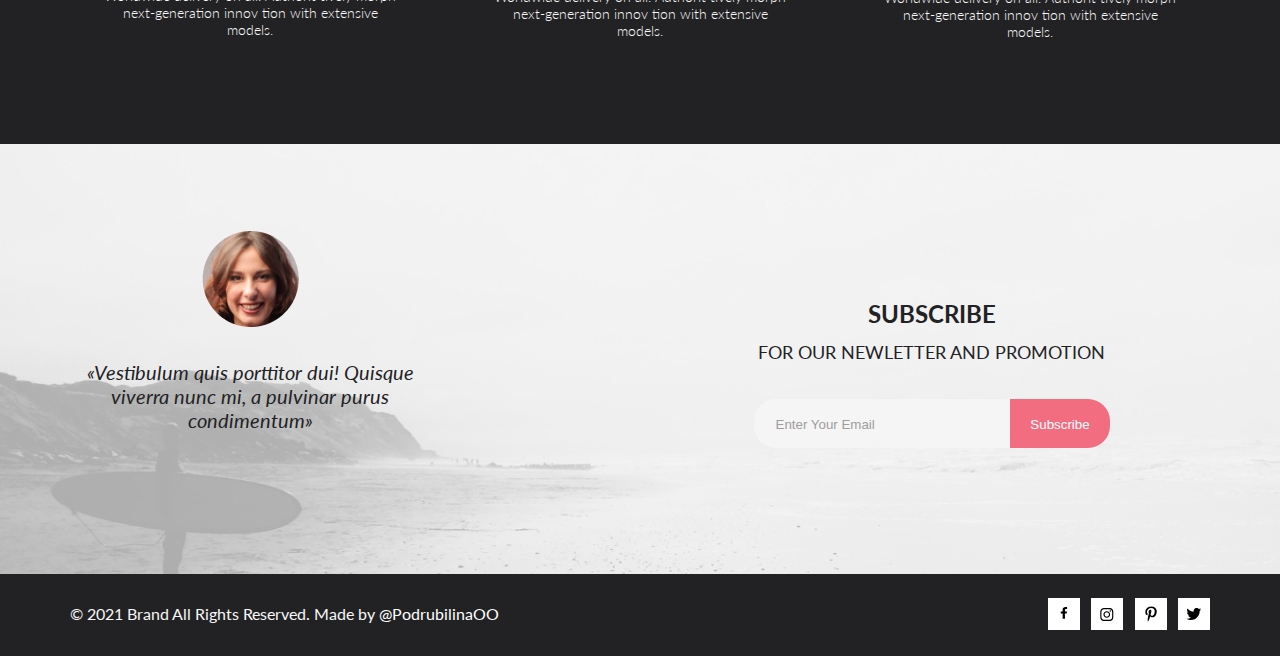
==== commit b7d88d20: "Add all files for preprocessor" ====
--- a/index.html
+++ b/index.html
@@ -10,7 +10,7 @@
     <link rel="preconnect" href="https://fonts.gstatic.com" crossorigin>
     <link href="https://fonts.googleapis.com/css2?family=Lato:ital,wght@0,300;0,400;0,700;0,900;1,400&display=swap"
         rel="stylesheet">
-    <link rel="stylesheet" href="styles/styles.css">
+    <link rel="stylesheet" href="styles/css/styles.css">
 </head>
 
 <body>
@@ -28,7 +28,7 @@
 
         <symbol id="burger" viewBox="0 0 32 23">
             <g>
-                <path d="M0 23V20.31H32V23H0ZM0 12.76V10.07H32V12.76H0ZM0 2.69V0H32V2.69H0Z"/>
+                <path d="M0 23V20.31H32V23H0ZM0 12.76V10.07H32V12.76H0ZM0 2.69V0H32V2.69H0Z" />
             </g>
         </symbol>
 
@@ -84,9 +84,6 @@
             </g>
         </symbol>
     </svg>
-
-
-
 
     <!-----------------Header------------------->
 
@@ -406,7 +403,8 @@
                     <h5 class="feedback__subtitle">FOR OUR NEWLETTER AND PROMOTION</h5>
 
                     <form action="#" class="feedback__form">
-                        <input class="feedback__input" type="email" placeholder="Enter Your Email" name="email" minlength="3" required>
+                        <input class="feedback__input" type="email" placeholder="Enter Your Email" name="email"
+                            minlength="3" required>
                         <input class="feedback__button" type="submit" value="Subscribe">
                     </form>
 
--- a/styles/css/styles.css
+++ b/styles/css/styles.css
@@ -0,0 +1,607 @@
+*,
+::before,
+::after {
+  margin: 0;
+  padding: 0;
+  -webkit-box-sizing: border-box;
+          box-sizing: border-box;
+}
+
+body {
+  font-family: 'Lato', sans-serif;
+}
+
+.container {
+  max-width: 1170px;
+  margin: 0 auto;
+  width: 100%;
+  padding-left: 15px;
+  padding-right: 15px;
+}
+
+.header {
+  background: #222224;
+}
+
+.header__inner {
+  display: -webkit-box;
+  display: -ms-flexbox;
+  display: flex;
+  -webkit-box-pack: justify;
+      -ms-flex-pack: justify;
+          justify-content: space-between;
+  -ms-flex-wrap: wrap;
+      flex-wrap: wrap;
+  padding-top: 18px;
+  padding-bottom: 19px;
+}
+
+.header__left {
+  display: -webkit-box;
+  display: -ms-flexbox;
+  display: flex;
+  margin-top: 8px;
+}
+
+.header__form {
+  display: -webkit-box;
+  display: -ms-flexbox;
+  display: flex;
+  padding-left: 41px;
+  margin-top: 2px;
+}
+
+.header__item {
+  padding-left: 33px;
+  text-decoration: none;
+  fill: #F8F8F8;
+  -webkit-transition: fill .2s linear;
+  transition: fill .2s linear;
+}
+
+.header__item:first-child {
+  padding-left: 0;
+}
+
+.header__item:hover {
+  fill: #F16D7F;
+}
+
+.header__icon {
+  margin-top: 8px;
+}
+
+.header__icon--search {
+  width: 26px;
+  height: 27px;
+}
+
+.header__icon--burger {
+  width: 32px;
+  height: 23px;
+}
+
+.header__icon--reg {
+  width: 29px;
+  height: 29px;
+}
+
+.header__icon--basket {
+  width: 41px;
+  height: 37px;
+}
+
+.promo {
+  background: #F1E4E6;
+  height: 764px;
+}
+
+.promo__content {
+  display: -webkit-box;
+  display: -ms-flexbox;
+  display: flex;
+  margin-left: -231px;
+}
+
+.promo__title {
+  padding-left: 91px;
+  display: -webkit-box;
+  display: -ms-flexbox;
+  display: flex;
+  -webkit-box-align: center;
+      -ms-flex-align: center;
+          align-items: center;
+  min-height: 93px;
+}
+
+.promo__title--big {
+  font-weight: 900;
+  font-size: 48px;
+  line-height: 58px;
+  color: #222224;
+}
+
+.promo__title--normal {
+  padding-left: 16px;
+  border-width: 16px;
+  border-color: #F16D7F;
+  border-left-style: solid;
+  font-weight: 700;
+  font-size: 32px;
+  line-height: 38px;
+  color: #222224;
+}
+
+.promo__title--pink {
+  font-weight: 700;
+  font-size: 32px;
+  line-height: 38px;
+  color: #F16D7F;
+}
+
+.categories {
+  padding-top: 65px;
+  padding-bottom: 49px;
+}
+
+.categories__inner {
+  display: -webkit-box;
+  display: -ms-flexbox;
+  display: flex;
+  -webkit-box-orient: vertical;
+  -webkit-box-direction: normal;
+      -ms-flex-direction: column;
+          flex-direction: column;
+}
+
+.categories__items {
+  display: -webkit-box;
+  display: -ms-flexbox;
+  display: flex;
+  -webkit-box-pack: justify;
+      -ms-flex-pack: justify;
+          justify-content: space-between;
+  -ms-flex-wrap: wrap;
+      flex-wrap: wrap;
+  padding-bottom: 30px;
+}
+
+.categories__item {
+  cursor: pointer;
+  width: 360px;
+  height: 260px;
+  position: relative;
+}
+
+.categories__item--long {
+  position: relative;
+  cursor: pointer;
+}
+
+.cotigories__img {
+  position: absolute;
+  z-index: 1;
+}
+
+.categories__content {
+  display: -webkit-box;
+  display: -ms-flexbox;
+  display: flex;
+  -webkit-box-orient: vertical;
+  -webkit-box-direction: normal;
+      -ms-flex-direction: column;
+          flex-direction: column;
+  -webkit-box-pack: center;
+      -ms-flex-pack: center;
+          justify-content: center;
+  text-align: center;
+  width: 100%;
+  height: 100%;
+  top: 0;
+  left: 0;
+  background: rgba(33, 22, 22, 0.7);
+  position: absolute;
+  z-index: 2;
+  -webkit-transition: background .2s linear;
+  transition: background .2s linear;
+}
+
+.categories__content:hover {
+  background: rgba(33, 22, 22, 0.5);
+}
+
+.categories__title {
+  font-weight: 400;
+  font-size: 16px;
+  line-height: 19px;
+  color: #FFF;
+}
+
+.categories__subtitle {
+  font-weight: 700;
+  font-size: 24px;
+  line-height: 29px;
+  color: #F16D7F;
+}
+
+.products {
+  padding-top: 31px;
+  padding-bottom: 96px;
+  text-align: center;
+}
+
+.poducts__text {
+  padding-bottom: 48px;
+  text-align: center;
+}
+
+.products__title {
+  padding-bottom: 6px;
+  font-weight: 400;
+  font-size: 30px;
+  line-height: 36px;
+  color: #222224;
+}
+
+.products__subtitle {
+  font-weight: 400;
+  font-size: 14px;
+  line-height: 17px;
+  color: #9F9F9F;
+}
+
+.products__inner {
+  display: -webkit-box;
+  display: -ms-flexbox;
+  display: flex;
+  -webkit-box-pack: justify;
+      -ms-flex-pack: justify;
+          justify-content: space-between;
+  -ms-flex-wrap: wrap;
+      flex-wrap: wrap;
+  margin-top: 19px;
+  margin-bottom: 19px;
+}
+
+.products__item {
+  display: -webkit-box;
+  display: -ms-flexbox;
+  display: flex;
+  -webkit-box-orient: vertical;
+  -webkit-box-direction: normal;
+      -ms-flex-direction: column;
+          flex-direction: column;
+  -webkit-box-pack: end;
+      -ms-flex-pack: end;
+          justify-content: end;
+  cursor: pointer;
+  width: 360px;
+  height: 581px;
+  margin-bottom: 30px;
+  background: #F8F8F8;
+  text-align: left;
+  -webkit-transition: -webkit-box-shadow .3s linear;
+  transition: -webkit-box-shadow .3s linear;
+  transition: box-shadow .3s linear;
+  transition: box-shadow .3s linear, -webkit-box-shadow .3s linear;
+}
+
+.products__item:hover {
+  -webkit-box-shadow: 5px 10px 20px rgba(0, 0, 0, 0.295);
+          box-shadow: 5px 10px 20px rgba(0, 0, 0, 0.295);
+}
+
+.products__content {
+  text-decoration: none;
+}
+
+.item__title {
+  padding: 25px 28px 13px 16px;
+  font-weight: 400;
+  font-size: 13px;
+  line-height: 16px;
+  color: #000000;
+}
+
+.item__subtitle {
+  padding-bottom: 18px;
+  padding-left: 16px;
+  padding-right: 28px;
+  font-weight: 300;
+  font-size: 14px;
+  line-height: 17px;
+  color: #5D5D5D;
+}
+
+.item__text {
+  padding-bottom: 20px;
+  padding-left: 16px;
+  padding-right: 28px;
+  font-weight: 400;
+  font-size: 16px;
+  line-height: 19px;
+  color: #F16D7F;
+}
+
+.products__mask {
+  opacity: 0;
+  margin-bottom: 161px;
+  width: 360px;
+  height: 420px;
+  text-align: center;
+  position: absolute;
+  background: rgba(58, 56, 56, 0.76);
+  -webkit-transition: opacity .3s linear;
+  transition: opacity .3s linear;
+}
+
+.products__mask:hover {
+  opacity: 1;
+}
+
+.mask__link {
+  display: -webkit-box;
+  display: -ms-flexbox;
+  display: flex;
+  -webkit-box-pack: center;
+      -ms-flex-pack: center;
+          justify-content: center;
+  -webkit-box-align: center;
+      -ms-flex-align: center;
+          align-items: center;
+  background: none;
+  margin-top: 188.5px;
+  margin-left: 111.5px;
+  padding: 11px 16px 8px 13px;
+  text-decoration: none;
+  cursor: pointer;
+  width: 138px;
+  height: 43px;
+  border: 1px solid #FFF;
+  -webkit-transition: background .2s linear;
+  transition: background .2s linear;
+}
+
+.mask__link:hover {
+  background: rgba(58, 56, 56, 0.76);
+}
+
+.mask__img {
+  width: 26px;
+  height: 24px;
+}
+
+.mask__text {
+  margin-left: 9px;
+  font-weight: 400;
+  font-size: 14px;
+  line-height: 17px;
+  color: #FFFFFF;
+}
+
+.products__link {
+  display: inline-block;
+  vertical-align: top;
+  cursor: pointer;
+  padding: 14px 38px;
+  border: 1px solid #F16D7F;
+  text-align: center;
+  background-color: #FFF;
+  text-decoration: none;
+  font-weight: 400;
+  font-size: 16px;
+  line-height: 19px;
+  color: #F16D7F;
+  -webkit-transition: background .3s linear;
+  transition: background .3s linear;
+}
+
+.products__link:hover {
+  background: #F16D7F;
+  color: #FFF;
+}
+
+.features {
+  padding-top: 104px;
+  padding-bottom: 104px;
+  text-align: center;
+  background: #222224;
+}
+
+.features__inner {
+  display: -webkit-box;
+  display: -ms-flexbox;
+  display: flex;
+  -ms-flex-wrap: wrap;
+      flex-wrap: wrap;
+}
+
+.features__item {
+  width: 360px;
+  margin-left: 30px;
+}
+
+.features__item:first-child {
+  margin-left: 0;
+}
+
+.features__title {
+  margin-top: 28px;
+  margin-bottom: 16px;
+  font-weight: 400;
+  font-size: 19.96px;
+  line-height: 24px;
+  color: #F8F8F8;
+}
+
+.features__title--02 {
+  margin-top: 21px;
+}
+
+.features__title--03 {
+  margin-top: 27px;
+}
+
+.features__text {
+  padding: 0 30px;
+  width: 360px;
+  font-weight: 300;
+  font-size: 14px;
+  line-height: 17px;
+  color: #F8F8F8;
+}
+
+.feedback {
+  padding-top: 87px;
+  padding-bottom: 126px;
+  background: rgba(244, 244, 244, 0.7) url("/img/feedback/feedback__bg.jpg") center no-repeat;
+  background-size: cover;
+  text-align: center;
+}
+
+.feedback__inner {
+  display: -webkit-box;
+  display: -ms-flexbox;
+  display: flex;
+  -webkit-box-pack: justify;
+      -ms-flex-pack: justify;
+          justify-content: space-between;
+  -ms-flex-wrap: wrap;
+      flex-wrap: wrap;
+}
+
+.feedback__review {
+  width: 360px;
+}
+
+.feedback__text {
+  padding-top: 30px;
+  font-weight: 400;
+  font-size: 20px;
+  line-height: 24px;
+  font-style: italic;
+  color: #222224;
+}
+
+.feedback__subscribe {
+  width: 557px;
+}
+
+.feedback__title {
+  padding-top: 63px;
+  padding-bottom: 3px;
+  font-weight: 700;
+  font-size: 24px;
+  line-height: 40px;
+  color: #222224;
+}
+
+.feedback__subtitle {
+  padding-bottom: 32px;
+  font-weight: 400;
+  font-size: 18px;
+  line-height: 30px;
+  color: #222224;
+}
+
+.feedback__input {
+  width: 256px;
+  padding: 18px 64px 16px 22px;
+  margin-right: 0;
+  border-radius: 22px 0 0 22px;
+  border: 0;
+  outline: none;
+  color: #222224;
+  opacity: 0.67;
+  background: #F8F8F8;
+}
+
+.feedback__button {
+  margin-left: -4px;
+  width: 100px;
+  padding: 18px 7px 16px 8px;
+  border-radius: 0 22px 22px 0;
+  border: 0;
+  cursor: pointer;
+  color: #FFF;
+  background: #F16D7F;
+  -webkit-transition: background .2s linear;
+  transition: background .2s linear;
+}
+
+.feedback__button:hover {
+  background: #E05C6E;
+}
+
+.footer {
+  padding-top: 24px;
+  padding-bottom: 23px;
+  background: #222224;
+}
+
+.footer__innner {
+  display: -webkit-box;
+  display: -ms-flexbox;
+  display: flex;
+  -webkit-box-pack: justify;
+      -ms-flex-pack: justify;
+          justify-content: space-between;
+  -ms-flex-wrap: wrap;
+      flex-wrap: wrap;
+}
+
+.footer__copyright {
+  margin-top: 6px;
+  font-weight: 400;
+  font-size: 16px;
+  line-height: 19px;
+  color: #F8F8F8;
+}
+
+.copyright__link {
+  text-decoration: none;
+  color: #fff;
+  -webkit-transition: 0.3s linear;
+  transition: 0.3s linear;
+}
+
+.copyright__link:hover {
+  color: #F16D7F;
+}
+
+.social__item {
+  text-decoration: none;
+}
+
+.social__icon {
+  margin-left: 7.29px;
+  background: #FFF;
+  fill: #000;
+  width: 32px;
+  height: 32px;
+  -webkit-transition: background .2s linear;
+  transition: background .2s linear;
+}
+
+.social__icon:hover {
+  background: #F16D7F;
+  fill: #FFF;
+}
+
+.social__icon--fb {
+  padding: 8px 11.83px 9.28px 11.55px;
+  margin-left: 0;
+}
+
+.social__icon--inst {
+  padding: 9.06px 8.6px 8.06px 7.95px;
+}
+
+.social__icon--pin {
+  padding: 8.2px 9.6px 8.2px 9.93px;
+}
+
+.social__icon--twit {
+  padding: 9.5px 7.61px 9.5px 7.95px;
+}
+/*# sourceMappingURL=styles.css.map */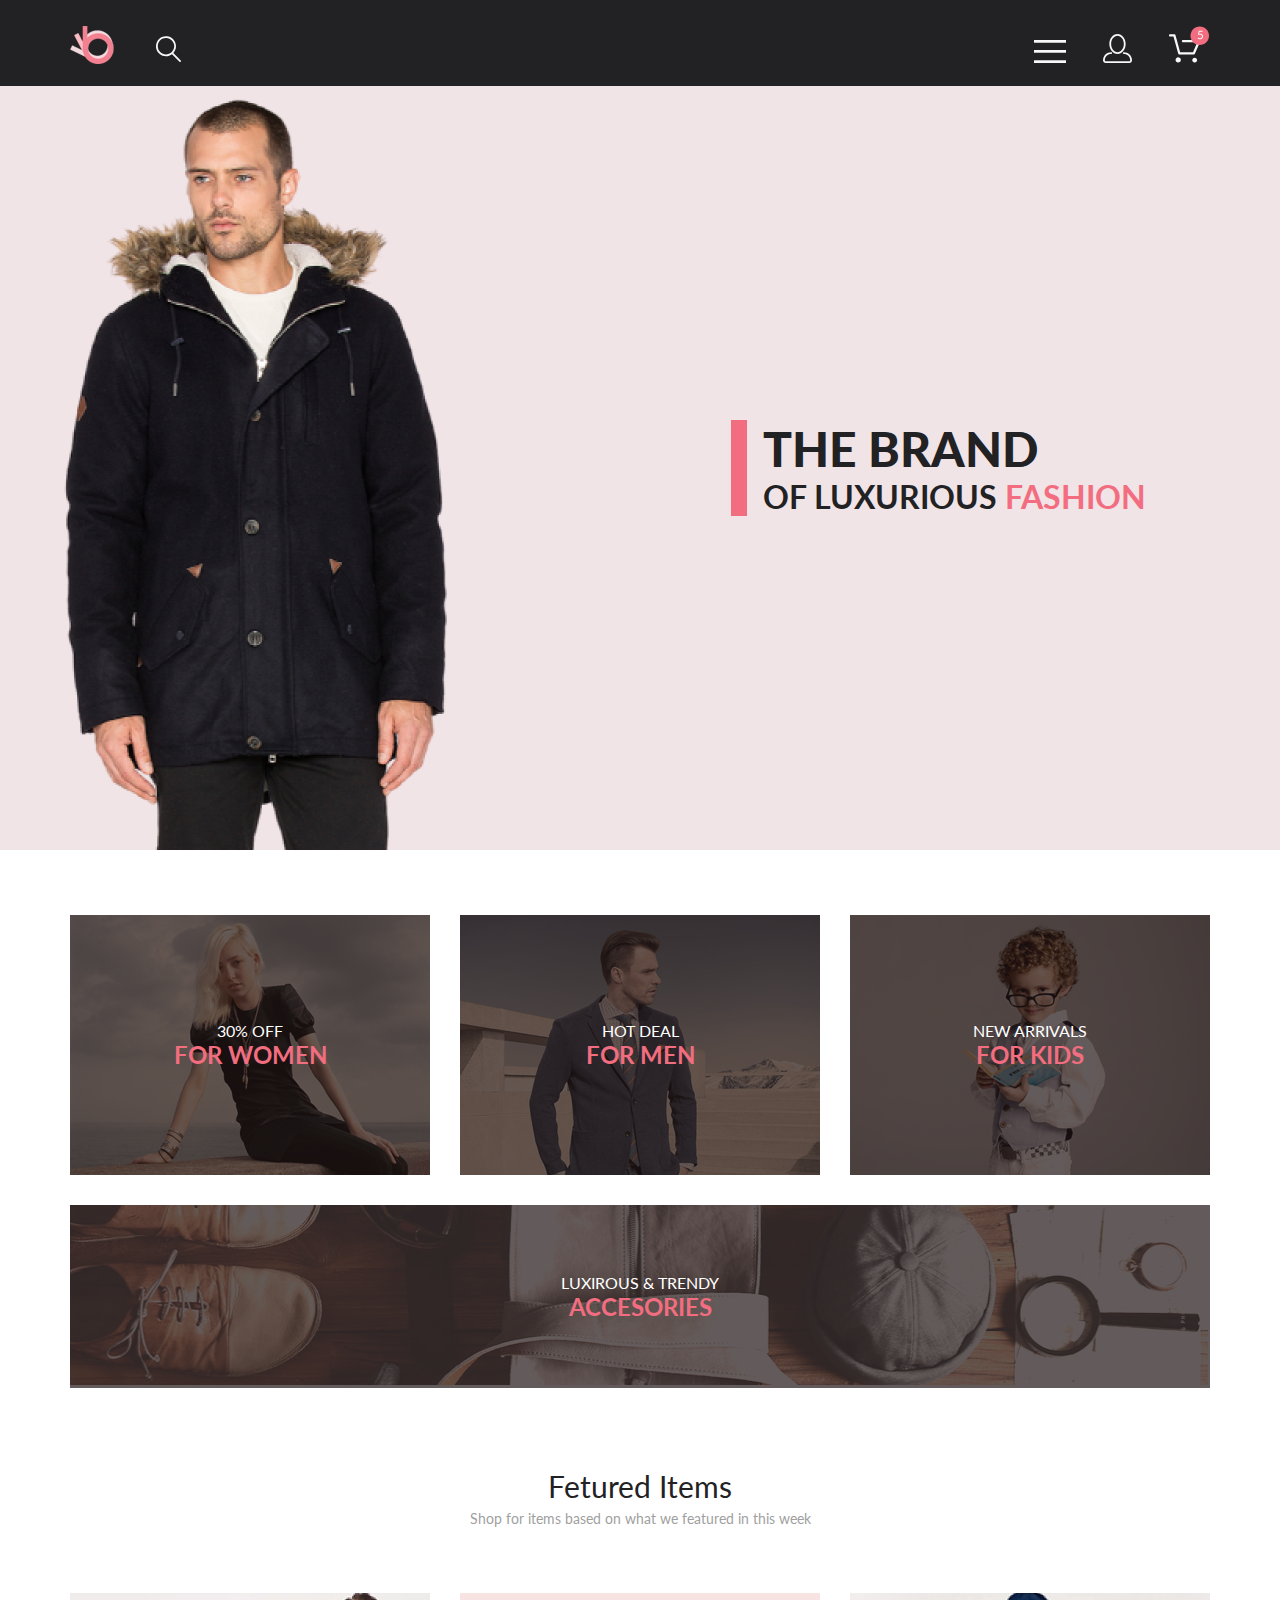
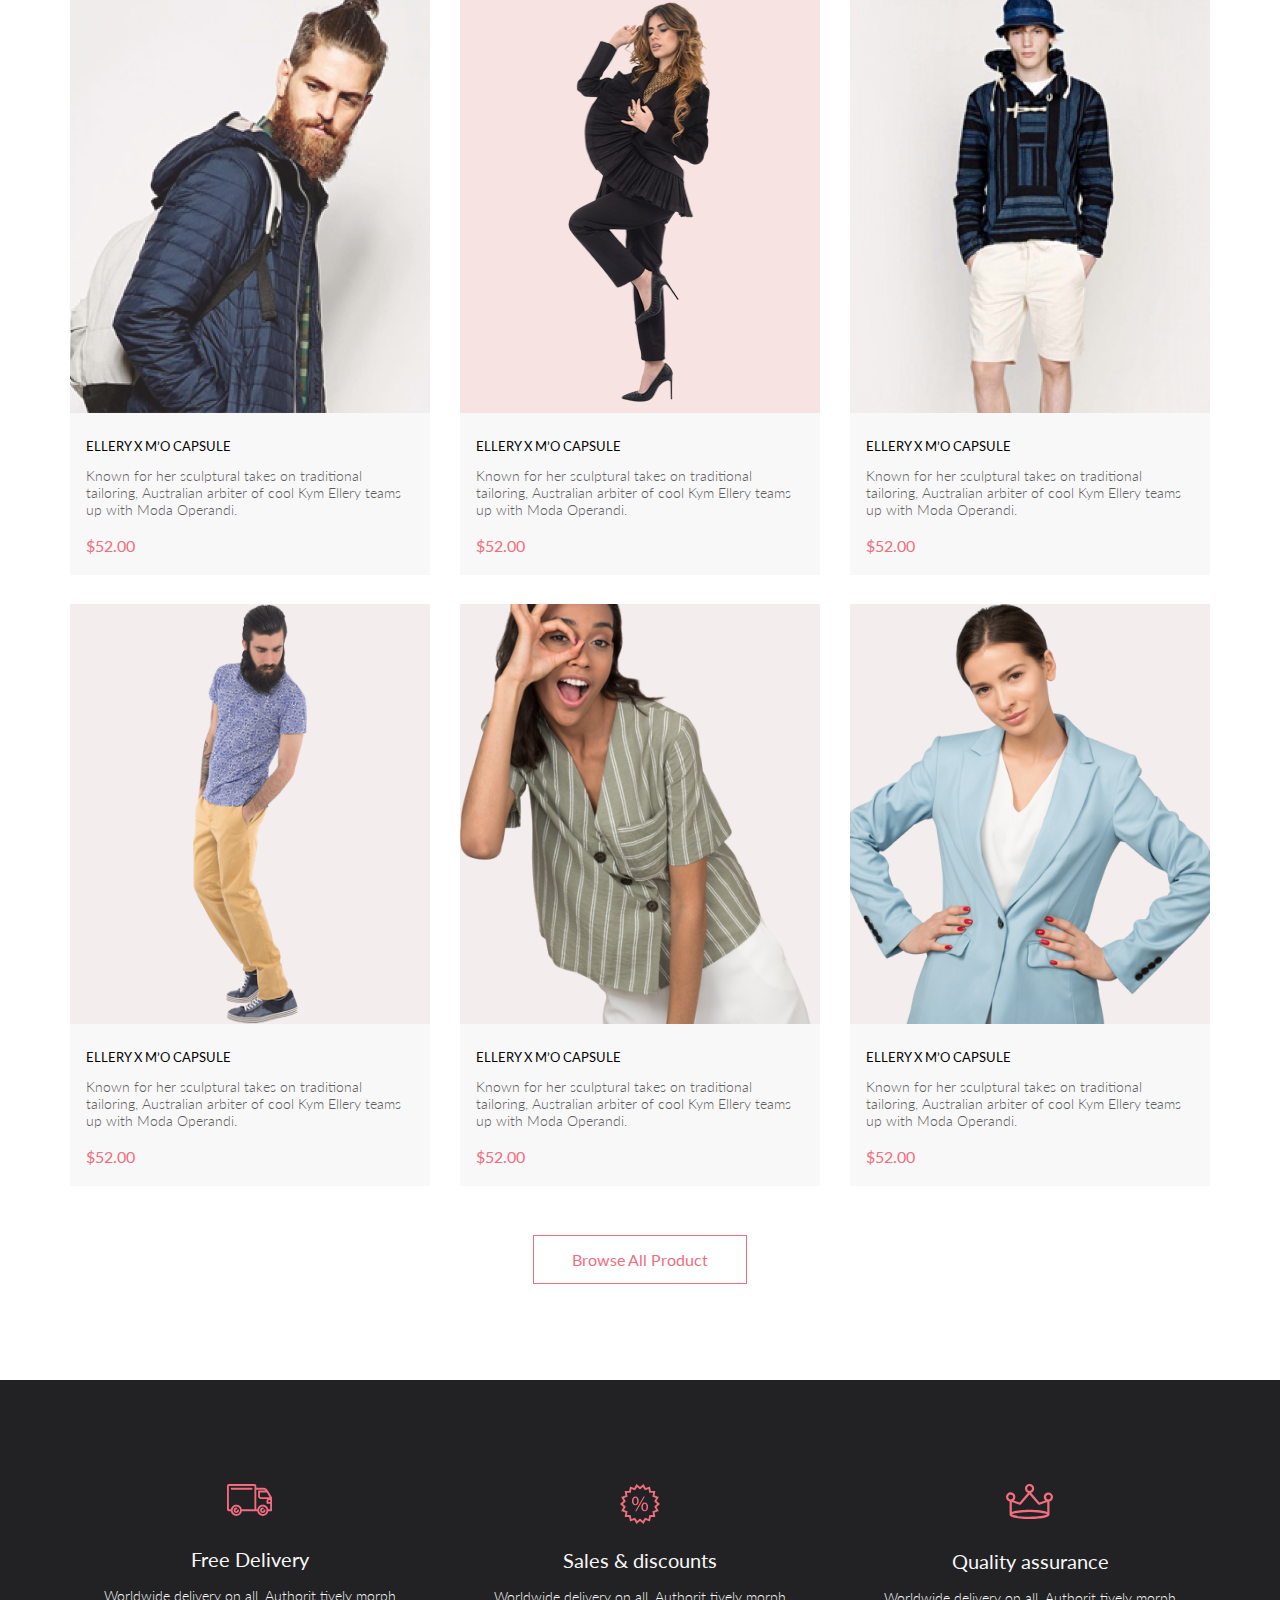
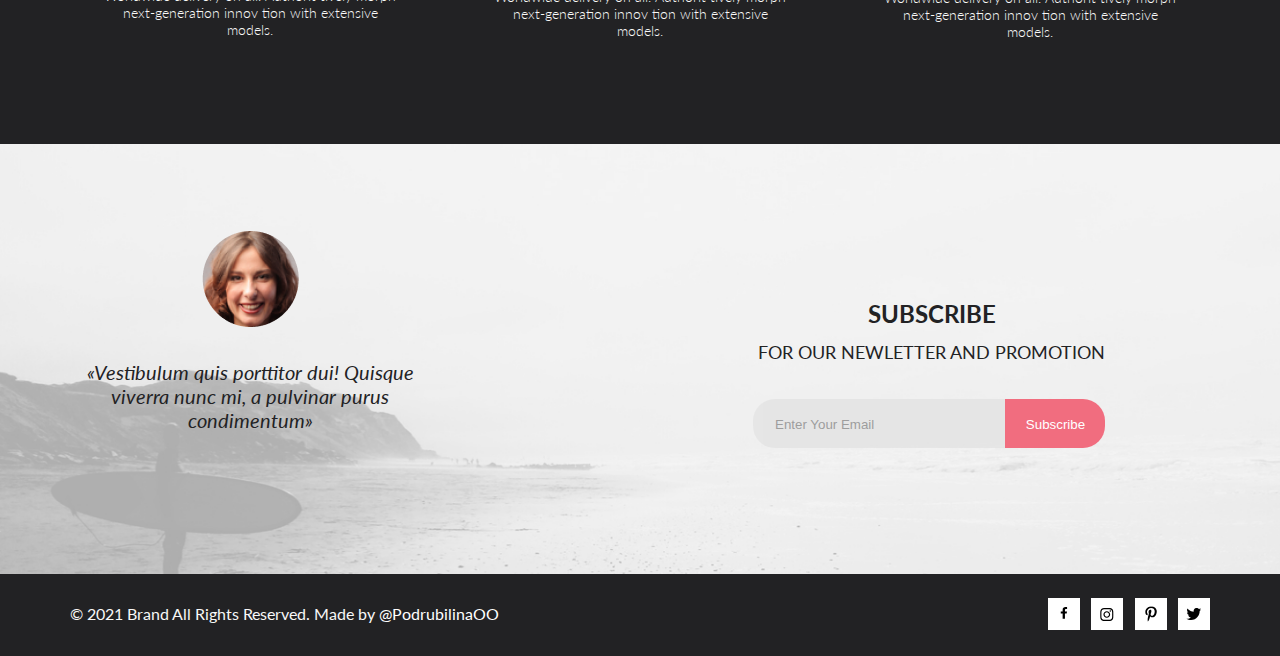
==== commit 6701f17b: "fix styles" ====
--- a/index.html
+++ b/index.html
@@ -10,7 +10,7 @@
     <link rel="preconnect" href="https://fonts.gstatic.com" crossorigin>
     <link href="https://fonts.googleapis.com/css2?family=Lato:ital,wght@0,300;0,400;0,700;0,900;1,400&display=swap"
         rel="stylesheet">
-    <link rel="stylesheet" href="styles/css/styles.css">
+    <link rel="stylesheet" href="styles/styles.css">
 </head>
 
 <body>
--- a/styles/styles.css
+++ b/styles/styles.css
@@ -0,0 +1,834 @@
+*,
+::before,
+::after {
+  margin: 0;
+  padding: 0;
+  -webkit-box-sizing: border-box;
+          box-sizing: border-box;
+}
+
+body {
+  font-family: 'Lato', sans-serif;
+}
+
+.container {
+  max-width: 1170px;
+  margin: 0 auto;
+  width: 100%;
+  padding-left: 15px;
+  padding-right: 15px;
+}
+
+.header {
+  background: #222224;
+}
+
+.header__inner {
+  display: -webkit-box;
+  display: -ms-flexbox;
+  display: flex;
+  -webkit-box-pack: justify;
+      -ms-flex-pack: justify;
+          justify-content: space-between;
+  -ms-flex-wrap: wrap;
+      flex-wrap: wrap;
+  padding-top: 18px;
+  padding-bottom: 19px;
+}
+
+.header__left {
+  display: -webkit-box;
+  display: -ms-flexbox;
+  display: flex;
+  margin-top: 8px;
+}
+
+.header__form {
+  display: -webkit-box;
+  display: -ms-flexbox;
+  display: flex;
+  padding-left: 41px;
+  margin-top: 2px;
+}
+
+.header__item {
+  padding-left: 33px;
+  text-decoration: none;
+  fill: #F8F8F8;
+  -webkit-transition: fill .2s linear;
+  transition: fill .2s linear;
+}
+
+.header__item:first-child {
+  padding-left: 0;
+}
+
+.header__item:hover {
+  fill: #F16D7F;
+}
+
+.header__icon {
+  margin-top: 8px;
+}
+
+.header__icon--search {
+  width: 26px;
+  height: 27px;
+}
+
+.header__icon--burger {
+  width: 32px;
+  height: 23px;
+}
+
+.header__icon--reg {
+  width: 29px;
+  height: 29px;
+}
+
+.header__icon--basket {
+  width: 41px;
+  height: 37px;
+}
+
+.promo {
+  background: #F1E4E6;
+  height: 764px;
+}
+
+.promo__content {
+  display: -webkit-box;
+  display: -ms-flexbox;
+  display: flex;
+  margin-left: -231px;
+}
+
+.promo__title {
+  padding-left: 91px;
+  display: -webkit-box;
+  display: -ms-flexbox;
+  display: flex;
+  -webkit-box-align: center;
+      -ms-flex-align: center;
+          align-items: center;
+  min-height: 93px;
+}
+
+.promo__title--big {
+  font-weight: 900;
+  font-size: 48px;
+  line-height: 58px;
+  color: #222224;
+}
+
+.promo__title--normal {
+  padding-left: 16px;
+  border-width: 16px;
+  border-color: #F16D7F;
+  border-left-style: solid;
+  font-weight: 700;
+  font-size: 32px;
+  line-height: 38px;
+  color: #222224;
+}
+
+.promo__title--pink {
+  font-weight: 700;
+  font-size: 32px;
+  line-height: 38px;
+  color: #F16D7F;
+}
+
+.categories {
+  padding-top: 65px;
+  padding-bottom: 49px;
+}
+
+.categories__inner {
+  display: -webkit-box;
+  display: -ms-flexbox;
+  display: flex;
+  -webkit-box-orient: vertical;
+  -webkit-box-direction: normal;
+      -ms-flex-direction: column;
+          flex-direction: column;
+}
+
+.categories__items {
+  display: -webkit-box;
+  display: -ms-flexbox;
+  display: flex;
+  -webkit-box-pack: justify;
+      -ms-flex-pack: justify;
+          justify-content: space-between;
+  -ms-flex-wrap: wrap;
+      flex-wrap: wrap;
+  padding-bottom: 30px;
+}
+
+.categories__item {
+  cursor: pointer;
+  width: 360px;
+  height: 260px;
+  position: relative;
+}
+
+.categories__item--long {
+  position: relative;
+  cursor: pointer;
+}
+
+.cotigories__img {
+  position: absolute;
+  z-index: 1;
+}
+
+.categories__content {
+  display: -webkit-box;
+  display: -ms-flexbox;
+  display: flex;
+  -webkit-box-orient: vertical;
+  -webkit-box-direction: normal;
+      -ms-flex-direction: column;
+          flex-direction: column;
+  -webkit-box-pack: center;
+      -ms-flex-pack: center;
+          justify-content: center;
+  text-align: center;
+  width: 100%;
+  height: 100%;
+  top: 0;
+  left: 0;
+  background: rgba(33, 22, 22, 0.7);
+  position: absolute;
+  z-index: 2;
+  -webkit-transition: -webkit-box-shadow .3s linear;
+  transition: -webkit-box-shadow .3s linear;
+  transition: box-shadow .3s linear;
+  transition: box-shadow .3s linear, -webkit-box-shadow .3s linear;
+  -webkit-transition: background-color .3s linear;
+  transition: background-color .3s linear;
+}
+
+.categories__content:hover {
+  -webkit-box-shadow: 5px 10px 20px rgba(0, 0, 0, 0.295);
+          box-shadow: 5px 10px 20px rgba(0, 0, 0, 0.295);
+  background-color: rgba(33, 22, 22, 0.5);
+}
+
+.categories__title {
+  font-weight: 400;
+  font-size: 16px;
+  line-height: 19px;
+  color: #FFF;
+}
+
+.categories__subtitle {
+  font-weight: 700;
+  font-size: 24px;
+  line-height: 29px;
+  color: #F16D7F;
+}
+
+.products {
+  padding-top: 31px;
+  padding-bottom: 96px;
+  text-align: center;
+}
+
+.poducts__text {
+  padding-bottom: 48px;
+  text-align: center;
+}
+
+.products__title {
+  padding-bottom: 6px;
+  font-weight: 400;
+  font-size: 30px;
+  line-height: 36px;
+  color: #222224;
+}
+
+.products__subtitle {
+  font-weight: 400;
+  font-size: 14px;
+  line-height: 17px;
+  color: #9F9F9F;
+}
+
+.products__inner {
+  display: -webkit-box;
+  display: -ms-flexbox;
+  display: flex;
+  -webkit-box-pack: justify;
+      -ms-flex-pack: justify;
+          justify-content: space-between;
+  -ms-flex-wrap: wrap;
+      flex-wrap: wrap;
+  margin-top: 19px;
+  margin-bottom: 19px;
+}
+
+.products__item {
+  display: -webkit-box;
+  display: -ms-flexbox;
+  display: flex;
+  -webkit-box-orient: vertical;
+  -webkit-box-direction: normal;
+      -ms-flex-direction: column;
+          flex-direction: column;
+  -webkit-box-pack: end;
+      -ms-flex-pack: end;
+          justify-content: end;
+  cursor: pointer;
+  width: 360px;
+  height: 581px;
+  margin-bottom: 30px;
+  background: #F8F8F8;
+  text-align: left;
+  -webkit-transition: -webkit-box-shadow .3s linear;
+  transition: -webkit-box-shadow .3s linear;
+  transition: box-shadow .3s linear;
+  transition: box-shadow .3s linear, -webkit-box-shadow .3s linear;
+}
+
+.products__item:hover {
+  -webkit-box-shadow: 5px 10px 20px rgba(0, 0, 0, 0.295);
+          box-shadow: 5px 10px 20px rgba(0, 0, 0, 0.295);
+}
+
+.products__content {
+  text-decoration: none;
+}
+
+.item__title {
+  padding: 25px 28px 13px 16px;
+  font-weight: 400;
+  font-size: 13px;
+  line-height: 16px;
+  color: #000000;
+}
+
+.item__subtitle {
+  padding-bottom: 18px;
+  padding-left: 16px;
+  padding-right: 28px;
+  font-weight: 300;
+  font-size: 14px;
+  line-height: 17px;
+  color: #5D5D5D;
+}
+
+.item__text {
+  padding-bottom: 20px;
+  padding-left: 16px;
+  padding-right: 28px;
+  font-weight: 400;
+  font-size: 16px;
+  line-height: 19px;
+  color: #F16D7F;
+}
+
+.products__mask {
+  opacity: 0;
+  margin-bottom: 161px;
+  width: 360px;
+  height: 420px;
+  text-align: center;
+  position: absolute;
+  background: rgba(58, 56, 56, 0.76);
+  -webkit-transition: opacity .3s linear;
+  transition: opacity .3s linear;
+}
+
+.products__mask:hover {
+  opacity: 1;
+}
+
+.mask__link {
+  display: -webkit-box;
+  display: -ms-flexbox;
+  display: flex;
+  -webkit-box-pack: center;
+      -ms-flex-pack: center;
+          justify-content: center;
+  -webkit-box-align: center;
+      -ms-flex-align: center;
+          align-items: center;
+  background: none;
+  margin-top: 188.5px;
+  margin-left: 111.5px;
+  padding: 11px 16px 8px 13px;
+  text-decoration: none;
+  cursor: pointer;
+  width: 138px;
+  height: 43px;
+  border: 1px solid #FFF;
+  -webkit-transition: background-color .2s linear;
+  transition: background-color .2s linear;
+}
+
+.mask__link:hover {
+  background-color: rgba(58, 56, 56, 0.76);
+}
+
+.mask__img {
+  width: 26px;
+  height: 24px;
+}
+
+.mask__text {
+  margin-left: 9px;
+  font-weight: 400;
+  font-size: 14px;
+  line-height: 17px;
+  color: #FFFFFF;
+}
+
+.products__link {
+  display: inline-block;
+  vertical-align: top;
+  cursor: pointer;
+  padding: 14px 38px;
+  border: 1px solid #F16D7F;
+  text-align: center;
+  background-color: #FFF;
+  text-decoration: none;
+  font-weight: 400;
+  font-size: 16px;
+  line-height: 19px;
+  color: #F16D7F;
+  -webkit-transition: color .2s linear;
+  transition: color .2s linear;
+  -webkit-transition: -webkit-box-shadow .2s linear;
+  transition: -webkit-box-shadow .2s linear;
+  transition: box-shadow .2s linear;
+  transition: box-shadow .2s linear, -webkit-box-shadow .2s linear;
+  -webkit-transition: background .5s linear;
+  transition: background .5s linear;
+}
+
+.products__link:hover {
+  background: #F16D7F;
+  color: #FFF;
+  -webkit-box-shadow: 5px 10px 20px rgba(0, 0, 0, 0.295);
+          box-shadow: 5px 10px 20px rgba(0, 0, 0, 0.295);
+}
+
+.features {
+  padding-top: 104px;
+  padding-bottom: 104px;
+  text-align: center;
+  background: #222224;
+}
+
+.features__inner {
+  display: -webkit-box;
+  display: -ms-flexbox;
+  display: flex;
+  -ms-flex-wrap: wrap;
+      flex-wrap: wrap;
+}
+
+.features__item {
+  width: 360px;
+  margin-left: 30px;
+}
+
+.features__item:first-child {
+  margin-left: 0;
+}
+
+.features__title {
+  margin-top: 28px;
+  margin-bottom: 16px;
+  font-weight: 400;
+  font-size: 19.96px;
+  line-height: 24px;
+  color: #F8F8F8;
+}
+
+.features__title--02 {
+  margin-top: 21px;
+}
+
+.features__title--03 {
+  margin-top: 27px;
+}
+
+.features__text {
+  padding: 0 30px;
+  width: 360px;
+  font-weight: 300;
+  font-size: 14px;
+  line-height: 17px;
+  color: #F8F8F8;
+}
+
+.feedback {
+  padding-top: 87px;
+  padding-bottom: 126px;
+  background: rgba(244, 244, 244, 0.7) url("/img/feedback/feedback__bg.jpg") center no-repeat;
+  background-size: cover;
+  text-align: center;
+}
+
+.feedback__inner {
+  display: -webkit-box;
+  display: -ms-flexbox;
+  display: flex;
+  -webkit-box-pack: justify;
+      -ms-flex-pack: justify;
+          justify-content: space-between;
+  -ms-flex-wrap: wrap;
+      flex-wrap: wrap;
+}
+
+.feedback__review {
+  width: 360px;
+}
+
+.feedback__text {
+  padding-top: 30px;
+  font-weight: 400;
+  font-size: 20px;
+  line-height: 24px;
+  font-style: italic;
+  color: #222224;
+}
+
+.feedback__subscribe {
+  width: 557px;
+}
+
+.feedback__title {
+  padding-top: 63px;
+  padding-bottom: 3px;
+  font-weight: 700;
+  font-size: 24px;
+  line-height: 40px;
+  color: #222224;
+}
+
+.feedback__subtitle {
+  padding-bottom: 32px;
+  font-weight: 400;
+  font-size: 18px;
+  line-height: 30px;
+  color: #222224;
+}
+
+.feedback__form {
+  padding-left: 100px;
+  width: auto;
+  float: left;
+}
+
+.feedback__input {
+  position: relative;
+  width: 256px;
+  padding: 18px 64px 16px 22px;
+  margin-right: 0;
+  border-radius: 22px 0 0 22px;
+  border: 0;
+  outline: none;
+  color: #222224;
+  opacity: 0.67;
+  background: #E1E1E1;
+  -webkit-transition: -webkit-box-shadow .4s linear;
+  transition: -webkit-box-shadow .4s linear;
+  transition: box-shadow .4s linear;
+  transition: box-shadow .4s linear, -webkit-box-shadow .4s linear;
+}
+
+.feedback__input:hover {
+  -webkit-box-shadow: 5px 10px 20px rgba(0, 0, 0, 0.195);
+          box-shadow: 5px 10px 20px rgba(0, 0, 0, 0.195);
+}
+
+.feedback__input:focus {
+  background: #E1E1E1;
+}
+
+.feedback__button {
+  position: absolute;
+  margin-left: -4px;
+  width: 100px;
+  padding: 18px 7px 16px 8px;
+  border-radius: 0 22px 22px 0;
+  border: 0;
+  cursor: pointer;
+  color: #FFF;
+  background-color: #F16D7F;
+  -webkit-transition: -webkit-box-shadow .2s linear;
+  transition: -webkit-box-shadow .2s linear;
+  transition: box-shadow .2s linear;
+  transition: box-shadow .2s linear, -webkit-box-shadow .2s linear;
+  -webkit-transition: background-color .4s linear;
+  transition: background-color .4s linear;
+  -webkit-transition: .3s linear;
+  transition: .3s linear;
+}
+
+.feedback__button:hover {
+  width: 110px;
+  -webkit-box-shadow: 5px 10px 20px rgba(0, 0, 0, 0.195);
+          box-shadow: 5px 10px 20px rgba(0, 0, 0, 0.195);
+  background: #E05C6E;
+}
+
+.footer {
+  padding-top: 24px;
+  padding-bottom: 23px;
+  background: #222224;
+}
+
+.footer__innner {
+  display: -webkit-box;
+  display: -ms-flexbox;
+  display: flex;
+  -webkit-box-pack: justify;
+      -ms-flex-pack: justify;
+          justify-content: space-between;
+  -ms-flex-wrap: wrap;
+      flex-wrap: wrap;
+}
+
+.footer__copyright {
+  margin-top: 6px;
+  font-weight: 400;
+  font-size: 16px;
+  line-height: 19px;
+  color: #F8F8F8;
+}
+
+.copyright__link {
+  text-decoration: none;
+  color: #fff;
+  -webkit-transition: 0.3s linear;
+  transition: 0.3s linear;
+}
+
+.copyright__link:hover {
+  color: #F16D7F;
+}
+
+.social__item {
+  text-decoration: none;
+}
+
+.social__icon {
+  margin-left: 7.29px;
+  background: #FFF;
+  fill: #000;
+  width: 32px;
+  height: 32px;
+  -webkit-transition: background .2s linear;
+  transition: background .2s linear;
+}
+
+.social__icon:hover {
+  background: #F16D7F;
+  fill: #FFF;
+}
+
+.social__icon--fb {
+  padding: 8px 11.83px 9.28px 11.55px;
+  margin-left: 0;
+}
+
+.social__icon--inst {
+  padding: 9.06px 8.6px 8.06px 7.95px;
+}
+
+.social__icon--pin {
+  padding: 8.2px 9.6px 8.2px 9.93px;
+}
+
+.social__icon--twit {
+  padding: 9.5px 7.61px 9.5px 7.95px;
+}
+
+.menu {
+  height: 148px;
+  background-color: #F1E4E6;
+}
+
+.menu__inner {
+  display: -webkit-box;
+  display: -ms-flexbox;
+  display: flex;
+  -webkit-box-pack: justify;
+      -ms-flex-pack: justify;
+          justify-content: space-between;
+  padding-top: 59px;
+}
+
+.menu__title {
+  font-weight: 400;
+  font-size: 24px;
+  line-height: 29px;
+  color: #F16D7F;
+}
+
+.menu__title--minor {
+  padding-top: 59px;
+}
+
+.menu__item {
+  font-weight: 300;
+  font-size: 14px;
+  line-height: 17px;
+  text-decoration: none;
+  color: #636363;
+  -webkit-transition: color .2s linear;
+  transition: color .2s linear;
+}
+
+.menu__item:hover {
+  font-weight: 700;
+  color: #F16D7F;
+}
+
+.menu__item:last-child {
+  font-weight: 700;
+  color: #F16D7F;
+}
+
+.menu__item--slash {
+  text-decoration: none;
+}
+
+.menu__item--slash::before, .menu__item--slash::after {
+  content: "/";
+  font-weight: 300;
+  margin-right: 7px;
+  margin-left: 7px;
+  color: #636363;
+}
+
+.filter {
+  padding-top: 33px;
+  padding-bottom: 45px;
+  display: -webkit-box;
+  display: -ms-flexbox;
+  display: flex;
+}
+
+.filter__main {
+  display: -webkit-box;
+  display: -ms-flexbox;
+  display: flex;
+  width: 360px;
+  margin-right: 30px;
+  cursor: pointer;
+  text-decoration: none;
+}
+
+.filter__text {
+  font-weight: 400;
+  font-size: 14px;
+  line-height: 17px;
+  color: #222224;
+}
+
+.filter__burger {
+  margin-top: 4px;
+  margin-left: 11px;
+  width: 15px;
+  height: 10px;
+  fill: #222224;
+}
+
+.filter__inner {
+  display: -webkit-box;
+  display: -ms-flexbox;
+  display: flex;
+}
+
+.filter__item {
+  display: -webkit-box;
+  display: -ms-flexbox;
+  display: flex;
+  text-decoration: none;
+  padding-left: 23px;
+}
+
+.filter__item:first-child {
+  padding-left: 0;
+}
+
+.filter__name {
+  margin-right: 9px;
+  font-weight: 400;
+  font-size: 14px;
+  line-height: 17px;
+  color: #6F6E6E;
+}
+
+.filter__arrow {
+  margin-top: 2.5px;
+}
+
+.filter__size {
+  width: 360px;
+}
+
+.pagination {
+  max-width: 283px;
+  margin: 0 auto;
+  width: 100%;
+}
+
+.pagination__inner {
+  padding: 12px 12px;
+  border: 1px solid #EBEBEB;
+}
+
+.pagination__button {
+  border: none;
+  background: transparent;
+}
+
+.pagination__button:first-child {
+  padding-right: 15px;
+}
+
+.pagination__arrow {
+  width: 8px;
+  height: 14px;
+  fill: #000;
+}
+
+.pagination__link {
+  margin-bottom: 2px;
+  border: none;
+  background: transparent;
+  margin-right: 15px;
+  cursor: pointer;
+  text-decoration: none;
+  font-weight: 300;
+  font-size: 16px;
+  line-height: 19px;
+  color: #EBEBEB;
+  -webkit-transition: color .2s linear;
+  transition: color .2s linear;
+}
+
+.pagination__link:nth-child(7) {
+  margin-right: 0px;
+}
+
+.pagination__link:hover {
+  color: #EF5B70;
+}
+
+.pagination__link--active {
+  color: #EF5B70;
+}
+
+.pagination__ellipsis {
+  color: #EBEBEB;
+  margin: 0 -2px;
+}
+/*# sourceMappingURL=styles.css.map */